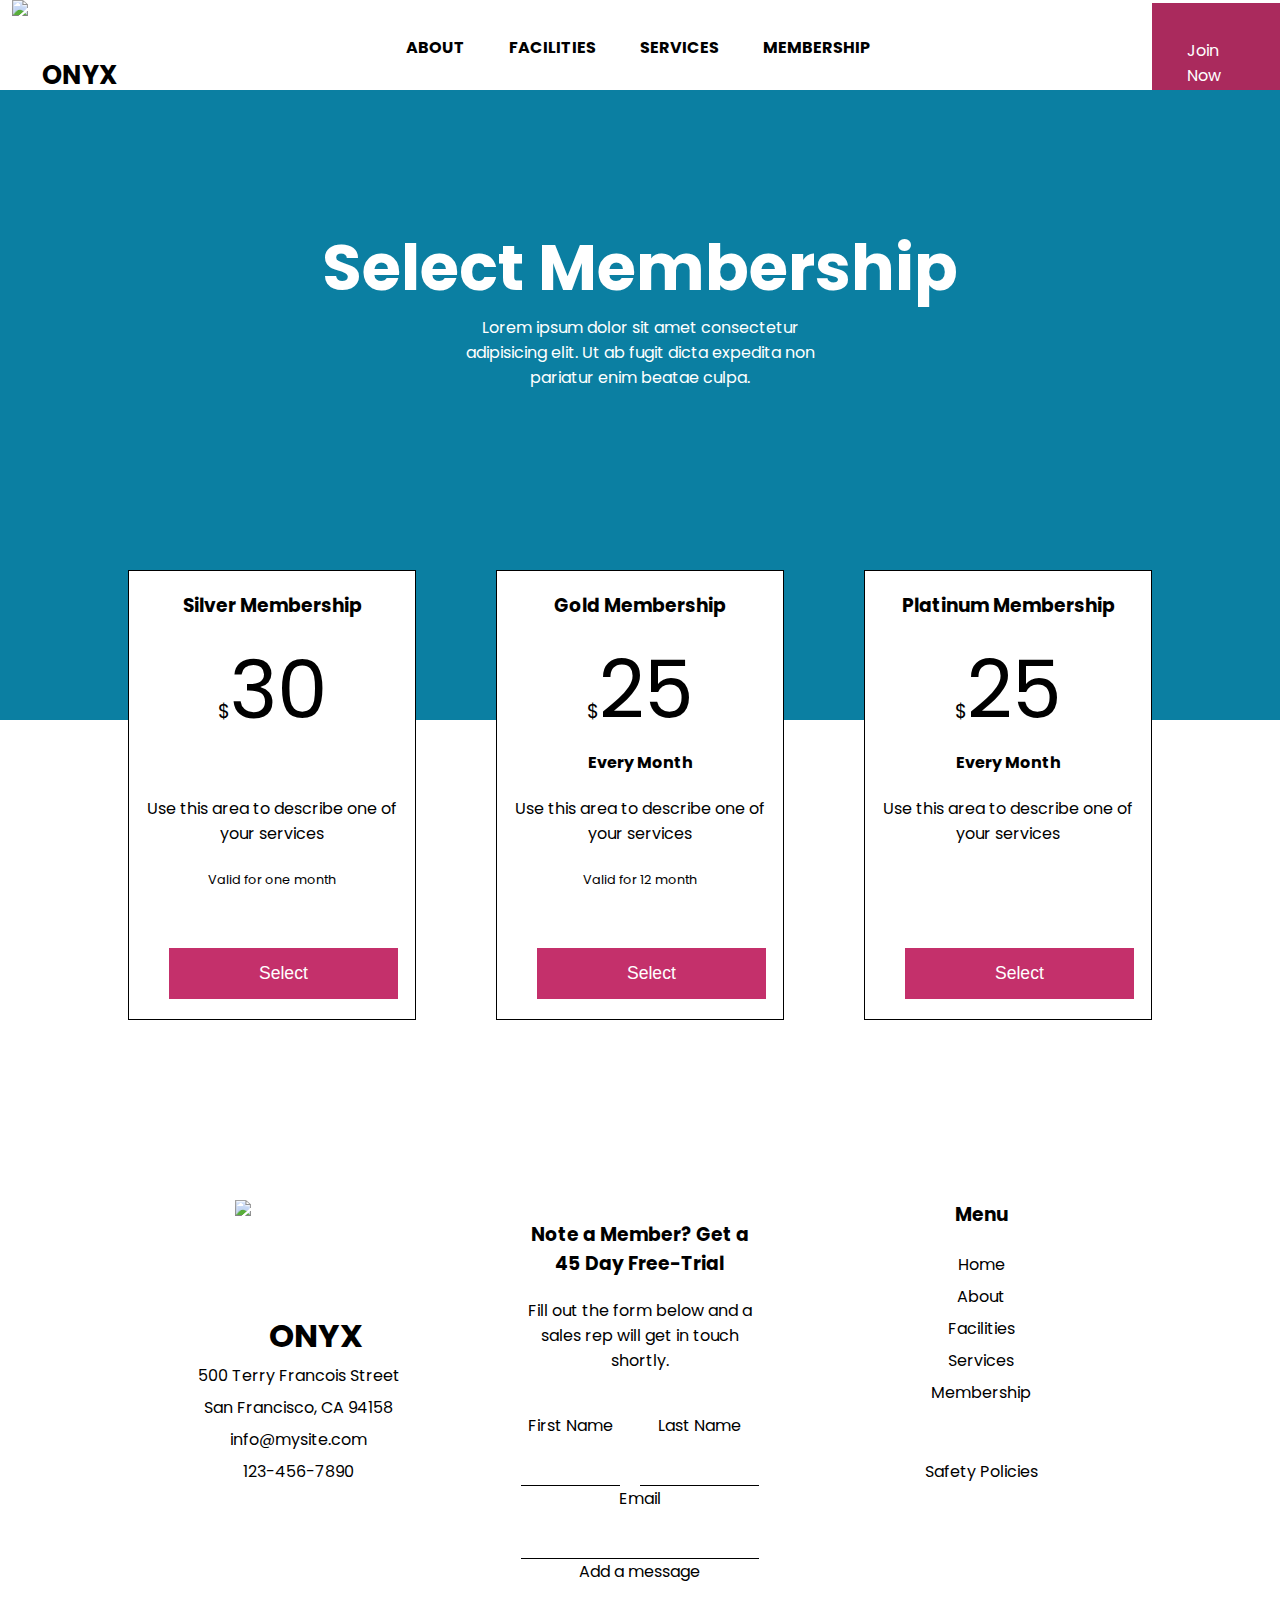
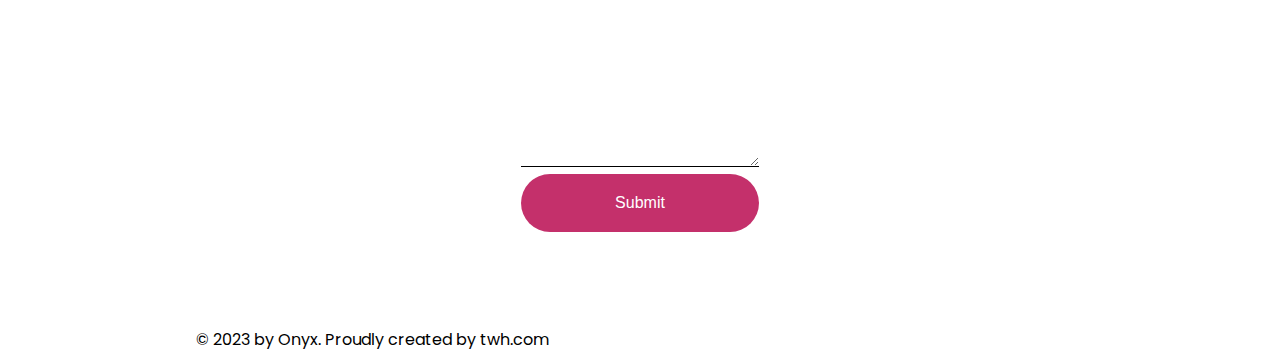
==== html/membership.html @ 15007111 "completed membership page UI" ====
<!DOCTYPE html>
<html lang="en">
    <head>
        <meta charset="UTF-8">
        <meta http-equiv="X-UA-Compatible" content="IE=edge">
        <meta name="viewport" content="width=device-width, initial-scale=1.0">
        <script src="https://kit.fontawesome.com/098dc84e4b.js" crossorigin="anonymous"></script>
        <link href="https://fonts.googleapis.com/css2?family=Poppins&display=swap" rel="stylesheet">
        <link href="https://fonts.googleapis.com/css2?family=Poppins:wght@400;600&display=swap" rel="stylesheet">
        <link rel="stylesheet" href="../css/style-home.css">
        <link rel="stylesheet" href="../css/style-membership.css">
        <link rel="stylesheet" href="../css/utilities.css">
        <link rel="stylesheet" href="../css/phone-mq.css">
        <link rel="stylesheet" href="../css/tablet-mq.css">
        <link rel="stylesheet" href="../css/large-device-mq.css">
        <title>Gym Membership</title>
    </head>
    <body>
        <header class="main-header grid grid-col-3-header">
            <div class="logo">
                <img src="../img/logo-icon-trans.png" alt="weight icon logo" height="22px" width="26">
                <h2>ONYX</h2>
            </div>
            
            <nav>
                <ul>
                    <li><a href="#">ABOUT</a></li>
                    <li><a href="#">FACILITIES</a></li>
                    <li><a href="#">SERVICES</a></li>
                    <li><a href="#">MEMBERSHIP</a></li>
                    <div>
                        <span><i class="fas fa-user-circle"></i></span>
                        <span><a href="#">Log In</a></span>               
                    </div>
                </ul>
            </nav>

            <div class="grid">
                <a href="#">Join Now</a>
            </div>
        </header>

        <main>
            <section class="hero grid">
                <div>
                    <h2>Select Membership</h2>
                    <div>
                        <p>Lorem ipsum dolor sit amet consectetur adipisicing elit. Ut ab fugit dicta expedita non pariatur enim beatae culpa.</p>
                    </div>
                </div>
            </section>

            <section class="member-cards grid grid-col-3">
                <div>
                    <h3>Silver Membership</h3>
                    <p class="symbol">$<span class="price">30</span></p>
                    <div class="card-description">
                        <p>Use this area to describe one of your services</p>
                    </div>
                    <div class="package-period">
                        <p>Valid for one month</p>
                    </div>                   
                    <button type="button">Select</button>
                </div>
                <div>
                    <h3>Gold Membership</h3>
                    <p class="symbol">$<span class="price">25</span></p>
                    <p class="renewal">Every Month</p>
                    <div class="card-description">
                        <p>Use this area to describe one of your services</p>
                    </div>
                    <div class="package-period">
                        <p>Valid for 12 month</p>
                    </div>
                    <button type="button">Select</button>
                </div>
                <div>
                    <h3>Platinum Membership</h3>
                    <p class="symbol">$<span class="price">25</span></p>
                    <p class="renewal">Every Month</p>
                    <div class="card-description">
                        <p>Use this area to describe one of your services</p>
                    </div>
                    <button type="button">Select</button>                
            </section>

            <footer id="container-footer" class="grid grid-col-3-footer">
                <div>
                    <img src="../img/logo-icon-trans.png" alt="weight icon logo" height="26px" width="30px">
                    <h2>ONYX</h2>
                    <p>
                        500 Terry Francois Street<br>
                        San Francisco, CA 94158<br>
                        info@mysite.com<br>
                        123-456-7890
                    </p>
                    
                    <i class="fab fa-instagram"></i>
                    <i class="fab fa-facebook-f"></i>
                    <i class="fab fa-twitter"></i>
                    <div id="copyright">
                        <p>
                            &#169 2023 by Onyx. Proudly created by twh.com
                        </p>
                    </div>
                </div>
            
                <!--FOOTER-CONTACT INFO-->
                <div>
                    <h3>
                        Note a Member? Get a 45 Day Free-Trial
                    </h3>
                    <p>
                        Fill out the form below and a sales rep will get in touch shortly.
                    </p>
    
                    <!--testing-->
                    <form id="member-form"></form>
                        <div id="name-form" class="grid grid-col-2">
                        
                            <div id="box-1">
                                <label for="f-name">First Name</label> <br>
                                <input type="text" id="f-name">
                            </div>
    
                            <div id="box-2">
                                <label for="l-name">Last Name</label> <br>
                                <input type="text" id="l-name">
                            </div>
                        
                        </div>
                 
                        <div id="mail-message-form">
                            <label for="mail">Email</label> <br>
                            <input type="email"> <br>
        
                            <label for="message">Add a message</label> <br>
                            <textarea id="message" cols="30" rows="10"></textarea> <br>
                        </div>
    
                        <button type="submit" class="secondary-links">Submit</button>
                    </form>
                </div>
    
                <!--FOOTER-NAV-->
                <div id="nav-footer">
                    <h3>Menu</h3>
                    <nav>
                        <ul>
                            <li><a href="#">Home</a></li>
                            <li><a href="#">About</a></li>
                            <li><a href="#">Facilities</a></li>
                            <li><a href="#">Services</a></li>
                            <li><a href="#">Membership</a></li>
                        </ul>
                    </nav>
    
                    <a href="#" id="safety-policies">Safety Policies</a>
                </div>
            </footer>
        </main>

    </body>
</html>
---- css/style-home.css ----
*
{
    margin: 0;
    padding: 0;
    box-sizing: border-box;
}

/* *****Header***** */
.main-header
{
    height: 10vh;
    /* center items inside the logo div */
    justify-content: center;
    align-items: center;
}

/* **Logo** */
.logo
{
    padding: 20px;

}

.logo > img, 
.logo > h2,
.main-header > nav div,
.main-header > nav li
{
    display: inline-block;
}

.logo > h2
{
    font-size: 1.6rem;
}

/* **Navigation** */
.main-header > nav:nth-child(2)
{
    justify-self: center;
    align-self: center;
}
.main-header > nav:nth-child(2) span > i
{
    font-size: 1.5rem;
    position: relative;
    top: 3px
}

.main-header > nav:nth-child(2) span, .main-header > nav:nth-child(2) span > a
{
    color: #AA2A5D;
    position: relative;
    margin-left: 5px;
} 

.main-header > nav li a
{
    padding: 50px 20px;
    color: #000;
    font-weight: bold;
}

/* **Join** */
.main-header > div:nth-child(3) 
{
    background-color: #AA2A5D;
    height: 10vh;
    right: 0;
    justify-content: center;
    align-items: center;
} 

.main-header > div:nth-child(3) > a
{
    padding: 35px;
    color: #ffffff;
}

/* *****Hero***** */
#welcome-hero
{
    grid-template-columns: 1fr;
    height: 120vh;
    justify-items: center;
    background-image: url(../img/banner-image.jpg);
    background-attachment: fixed;
    background-repeat: none;
    /* background-position:center center; */
    background-size: cover;
}

#welcome-hero > div
{     
    text-align: center;
    align-self: center;
    color: #ffffff;
    position: relative;
    top: -10vh;
}

#welcome-hero > div > h1
{
    font-size: 6rem;
}

#welcome-hero > div > p
{
    margin-top: -20px;
    font-size: 1.8rem;
    font-weight: bold;
    margin-bottom: 40px;
}

#welcome-hero > div > a
{
    background-color: #ffffff;
    color: #000000;
    padding: 20px 40px;
    border-radius: 30px;
    text-decoration: none;
}

/* *****Main***** */
.container
{
    background-color: var(--primary-bg-color);
    width: 80%;
    margin: 0 auto;
    position: relative;
    top: -25vh;
}

.container div:nth-child(1) > img, .container div:nth-child(4) > img
{
    width: 100%;
    display: block;    
} 

/* *****Experience Section***** */
.experience-section-text
{
    margin: 0 -80px;
}

/* #experience-section a
{
    width: 40%;
} */

.experience-section-text > h2
{
    margin-bottom: 20px;
}

input
{
    padding: 10px;
    border: 0;
    border-bottom: 1px solid #000000;
    margin-top: 12px;
}

input:hover
{
    border-bottom: 3px solid #000000;
}

#mail-message-form > textarea:hover
{
    border-bottom: 3px solid #000000;
}


/* *****Facilities***** */
#facilities-section
{
   
    background-color: var(--secondary-bg-color);
    color: var(--secondary-font-color);
    text-align: center;
    padding-bottom: 100px;
}

#facilities-section > div:nth-child(1)
{
    width: 50%;
    margin: 0 auto;
}

#facilities-section > div:nth-child(1) > p
{
    padding: 20px 110px 50px 110px; 
}

#facilities-section > div:nth-child(1) > h2
{
    padding-top: 100px;
    font-size: 2rem;
}

#facilities-images
{
    column-gap: 20px;
    height: 60vh;
    margin-bottom: 70px;
}

/*fit images into 3 column grid*/
#facilities-images img
{
    width: 100%;
    height: 100%;
    object-fit: cover;
}

#experience-section div:nth-child(2), #experience-section div:nth-child(3)
{
    align-self: center;
    padding: 0 185px;
}

#experience-section p
{
    margin-bottom: 40px;
}

#facilities-section a
{
    border: none;
}

/* *****FOOTER***** */

/* **Sections** */
#container-footer
{
    margin-top: 80px;
    padding-bottom: 100px;
    width: 80%;
    margin: 0 auto;
}

/* **Left Container** */
#container-footer > div:nth-child(1) > img, #container-footer > div:nth-child(1) > h2
{
    display: inline-block;
    font-size: 2rem;
}

#container-footer > div:nth-child(1)
{
    justify-self: center;
    width: 50%;
    position: relative;
}

#container-footer > div:nth-child(1) > p
{
    line-height: 2rem;
}

#container-footer > div:nth-child(1) > i
{
    font-size: 1.5rem;
    margin-top: 15px;
}

.fa-facebook-f
{
    padding:0 10px
}

#copyright > p
{
    position: absolute;
    bottom: 0;
}

/* **Middle Container** */

#container-footer > div:nth-child(2) > h3
{
    margin-bottom: 20px;
}

#container-footer > div:nth-child(2) > p
{
    margin-bottom: 40px;
}

#member-form div input
{
    width: 50%;
}

#member-form div:nth-child(1), #member-form div:nth-child(2)
{
    display: inline-block;
  
}

#name-form
{
    height: 60px;
}

#name-form > div > input
{
    width: 100%;
    
}

#name-form > div:nth-child(1)
{
    margin-right: 20px;
}

#mail-message-form
{
    margin-top: 25px;
}

#mail-message-form > input
{
    width: 100%;
    margin-bottom: 25px;
}

#mail-message-form > textarea
{
    width: 100%;
    margin-top: 12px;
    padding: 10px;
    border: 0;
    border-bottom: 1px solid #000000;
}


/* **Right Container** */

#nav-footer > h3
{
    margin-bottom: 20px
}

#nav-footer > h3, #nav-footer > nav
{
    margin-left: 100px;
}

#nav-footer li > a
{
    color: var(--primary-font-color);
    text-decoration: none;
}

#nav-footer li
{
    line-height: 2rem;
}

#safety-policies 
{
    color: var(--primary-font-color);
    padding-left: 40px;
    position: absolute;
    bottom: 0;
    left: 60px;
}

#nav-footer
{
    position: relative;
}

/* *****Media Queries***** */
---- css/style-membership.css ----
*
{
    margin: 0;
    padding: 0;
    box-sizing: border-box;
}

/* *****Hero***** */

.hero
{
    background-color: #0B7FA2;
    height: 70vh;
    color: var(--secondary-font-color);
    justify-items: center;
    align-items: center;
    position: relative;
}

.hero > div
{
    position: relative;
    top: -100px;
}

.hero > div, .hero > div > div
{
    width: 55%;
    margin: 0 auto;
    text-align: center;
}

.hero > div > h2
{
    font-size: 4rem;
}

/* *****Member Cards***** */
.main
{
    position: relative;
}

.member-cards
{
    width: 80%;
    margin: 0 auto;
    column-gap: 5rem;
    position: relative;
    top: -150px;
    justify-items: center;
    /* background-color: var(--primary-bg-color); */
}

.member-cards > div
{
    position: relative;
    background-color: var(--primary-bg-color);
    width: 100%;
    text-align: center;
    border: 1px solid var(--primary-font-color);
    height: 50vh;
}

.member-cards > div > h3
{
    padding: 20px 0 10px 0;
}

.member-cards > div > p:nth-child(2)
{
    font-size: 1.2rem;
}

.price
{
    font-size: 5rem;
}

.member-cards > div > button
{
    width: 80%;
    padding: 15px;
    background-color: var(--secondary-bg-color);
    border-style: none;
    color: var(--secondary-font-color);
    font-size: 1.1rem;
    position: absolute;
    bottom: 20px;
    left: 40px;
}

.card-description
{
    position: absolute;
    top: 225px;
    left: 0; 
    right: 0; 
    margin-left: auto; 
    margin-right: auto; 
    
}

.package-period
{
    position: absolute;
    top: 300px;
    left: 0; 
    right: 0; 
    margin-left: auto; 
    margin-right: auto; 
    font-size: 0.8rem;   
}

.renewal
{
    font-weight: bold;
}
---- css/utilities.css ----
/* *****Variables Declaration***** */
:root
{
    --primary-bg-color: #FFFFFF;
    --secondary-bg-color: #C4306B;

    --primary-font-color: #000000;
    --secondary-font-color: #FFFFFF;

    --primary-link-bg-color: #FFFFFF;
    --secondary-link-bg-color: #C4306B;
}

/* *****General Styles***** */
body
{
    font-family: 'Poppins', sans-serif;
}

a
{
    text-decoration: none;
}

li
{
    list-style: none;
}

/* *****Grids***** */
.grid
{
    display: grid;
}

.grid-col-1
{
    grid-template-columns: 1fr;
}

.grid-col-2
{
    grid-template-columns: repeat(2,1fr);
}

.grid-col-3
{
    grid-template-columns: repeat(3,1fr);
}

.grid-col-3-header
{
    grid-template-columns: 1fr 80% 10%
}

.grid-col-3-facilities, .grid-col-3-footer
{
    grid-template-columns: repeat(3,1fr)
}

/* *****Links***** */
.primary-links
{
    background-color: var(--primary-link-bg-color);
    color: var(--primary-font-color);
    padding: 20px 40px;
    width: 50%;
    border-radius: 50rem;
    border: 2px solid #000;
    text-decoration: none;
    text-align: center;
}

.secondary-links
{
    background-color: var(--secondary-link-bg-color);
    color: var(--secondary-font-color);
    padding: 20px 40px;
    border-radius: 50px;
    border: 0;
    width: 100%;
    font-size: 1rem;
}

/* Large devices (desktops, less than 1200px) */
@media (max-width: 1199.98px) {
    #facilities-images,
    .grid-col-3-facilities, 
    .grid-col-3-footer,
    .grid-col-3-header
    /* .grid-col-2 */
    {
        /* convert image to full width and stack one on top the other */
        grid-template-columns: 1fr;
    }

    .grid-col-2
    {
        grid-template-columns: repeat(2, 1fr);
    }

    .primary-links
    {
        padding: 10px 20px;
        text-align: center;
        justify-self: center;  
        padding: 10px;
    }

    
}

/* Medium devices (tablets, less than 992px) */
@media (max-width: 991.98px) {
    #facilities-images,
    .grid-col-3-facilities, 
    .grid-col-3-footer,
    .grid-col-3-header,
    .grid-col-2
    {
        /* convert image to full width and stack one on top the other */
        grid-template-columns: 1fr;
    }

    .primary-links
    {
        padding: 0 20px;
        text-align: center;
        justify-self: center;  
        padding: 15px;
        margin-bottom: 20px;
        
    } 
}

/* Small devices (landscape phones, less than 768px) */
@media (max-width: 767.98px) {
    #facilities-images,
    .grid-col-3-facilities, 
    .grid-col-3-footer,
    .grid-col-3-header,
    .grid-col-2
    {
        /* convert image to full width and stack one on top the other */
        grid-template-columns: 1fr;
    }

    .primary-links
    {
        padding: 10px 20px;
        text-align: center;
        justify-self: center;  
        padding: 10px;
        margin-bottom: 20px;
    } 
}

/* ------------------------------------------------------------------- */

@media (max-width: 575.98px) {
    #facilities-images,
    .grid-col-3-facilities, 
    .grid-col-3-footer,
    .grid-col-3-header,
    .grid-col-2
    {
        /* convert image to full width and stack one on top the other */
        grid-template-columns: 1fr;
    }

    .primary-links
    {
        padding: 0 20px;
        text-align: center;
        justify-self: center;  
        padding: 10px;
        margin-bottom: 20px;
    }
}
---- css/phone-mq.css ----
/* Small devices (landscape phones, less than 768px) */
@media (max-width: 767.98px) {
    /* *****Logo***** */
    .logo{
        text-align: center;
        width: auto;
        background-color: #ffffff;
    }
    /* *****Main Header***** */
    .main-header
    {
        background-color: yellow;
    }

    .main-header > nav{
        width: 100%;
        text-align: center;
        display: none;
    }

    .main-header > nav li
    {
        display: block;
    }

    .main-header > nav:nth-child(2) span > i
    {
        display: none;
    }

    .main-header > nav:nth-child(2) span, .main-header > nav:nth-child(2) span > a
    {
       display: none;
    } 

    .main-header > div:nth-child(3) 
    {
        /* height: 10vh; */
        height: auto;
        padding: 10px;
        justify-content: center;
        align-items: center;
    } 

    .main-header > div:nth-child(3) > a
    {
        padding: 15px;
        color: #ffffff;
    }

    /* *****Hero***** */
    #welcome-hero
    {
        grid-template-columns: 1fr;
        height: 100vh;
        justify-items: center;
        background-image: url(../img/banner-image.jpg);
        background-attachment: scroll;
        background-repeat: none;
        background-position:center center;
        background-size: cover;
    }

    #welcome-hero > div{
        height: 20vh;
        width: 100vw;
        text-align: center;
    }

    #welcome-hero > div > h1
    {
        font-size: 3rem;
    }

    #welcome-hero > div > p
    {
        margin-top: 20px;
        font-size: 1.5rem;
        font-weight: bold;
        margin-bottom: 40px;
    }

    #welcome-hero > div > a
    {
        background-color: #ffffff;
        color: #000000;
        padding: 20px 40px;
        border-radius: 30px;
        text-decoration: none;
    }

    /* *****Main Home Page Content***** */

    .container
    {
        /* position items in experience section full width */
        width: 100vw;
        position: static;
    }

    .container div:nth-child(4) > img {
        width: 100%;
        display: block;
        margin-top: 20px;
    }


    #experience-section-text{
        width: 60%;
        height: auto;
        padding: 10px;
        
    }

    #experience-section-text a{
        height: auto;
        padding: 10px; 
    }

    #experience-section p
    {
        margin-bottom: 20px;
    }

    .experience-section-text > h2 {
        margin-bottom: 20px;
        text-align: center;
        margin-top: 15px;
    }

    /* *****Facilities***** */

    #facilities-section {
        padding-bottom: 30px;
    }

    #facilities-section > div:nth-child(1) {
        width: 80%;
        margin: 0 auto;
    }

    #facilities-section > div:nth-child(1) > h2 {
        padding-top: 50px;
        font-size: 2rem;
    }

    #facilities-images{
        height: auto;
        margin-bottom: 20px;
    }

    #facilities-images > div:nth-child(2), #facilities-images > div:nth-child(3){
        display: none;
    }

    #facilities-images > div:nth-child(1){
        padding: 20px;
    }

    /* *****Footer***** */
    #container-footer {
        margin-top: 30px;
        padding-bottom: 100px;
        text-align: center;
        position: relative;
        justify-items: center;
        
    }

    #container-footer > div:nth-child(1) {
        justify-self: center; 
        width: 60%;
        position: static;
    }

    #container-footer > div:nth-child(2) {
        max-width: 70%;
        margin: 20px auto;
    }

    #name-form {
        height: auto
    }

    #mail-message-form {
        margin-top: 0;
    }

    #mail-message-form > input {
        width: 100%;
        margin-bottom: 0;
    }

    #nav-footer > h3, #nav-footer > nav {
        margin-left: 0;
    }

    #nav-footer nav{
        margin-bottom: 50px;
    }

    #safety-policies {
        
        padding-left: 0;
        position: static;    
    }

    #copyright > p {
        position: absolute;
        bottom: 0;
        margin: 0 auto;
    }
}

/* ----------------------------------------------------------- */

 
 /* Extra small devices (portrait phones, less than 576px) */
 @media (max-width: 575.98px) { 
    /* *****Logo***** */
    .logo{
        text-align: center;
        width: auto;
        background-color: #ffffff;
    }
    /* *****Main Header***** */
    .main-header
    {
        background-color: yellow;
    }

    .main-header > nav{
        width: 100%;
        text-align: center;
        display: none;
    }

    .main-header > nav li
    {
        display: block;
    }

    .main-header > nav:nth-child(2) span > i
    {
        display: none;
    }

    .main-header > nav:nth-child(2) span, .main-header > nav:nth-child(2) span > a
    {
       display: none;
    } 

    .main-header > div:nth-child(3) 
    {
        /* height: 10vh; */
        height: auto;
        padding: 10px;
        justify-content: center;
        align-items: center;
    } 

    .main-header > div:nth-child(3) > a
    {
        padding: 15px;
        color: #ffffff;
    }

    /* *****Hero***** */
    #welcome-hero
    {
        grid-template-columns: 1fr;
        height: 100vh;
        justify-items: center;
        background-image: url(../img/banner-image.jpg);
        background-attachment: scroll;
        background-repeat: none;
        background-position:center center;
        background-size: cover;
    }

    #welcome-hero > div{
        height: 20vh;
        width: 100vw;
        text-align: center;
    }

    #welcome-hero > div > h1
    {
        font-size: 3rem;
    }

    #welcome-hero > div > p
    {
        margin-top: 20px;
        font-size: 1.5rem;
        font-weight: bold;
        margin-bottom: 40px;
    }

    #welcome-hero > div > a
    {
        background-color: #ffffff;
        color: #000000;
        padding: 20px 40px;
        border-radius: 30px;
        text-decoration: none;
    }

    /* *****Main Home Page Content***** */

    .container
    {
        /* position items in experience section full width */
        width: 100vw;
        position: static;
    }

    .container div:nth-child(4) > img {
        width: 100%;
        display: block;
        margin-top: 20px;
    }


    #experience-section-text{
        width: 60%;
        height: auto;
    }

    #experience-section-text a{
        height: auto;
        padding: 10px; 
    }

    #experience-section p
    {
        margin-bottom: 20px;
    }

    .experience-section-text > h2 {
        margin-bottom: 20px;
        text-align: center;
        margin-top: 15px;
    }

    /* *****Facilities***** */

    #facilities-section {
        padding-bottom: 30px;
    }

    #facilities-section > div:nth-child(1) {
        width: 80%;
        margin: 0 auto;
    }

    #facilities-section > div:nth-child(1) > h2 {
        padding-top: 50px;
        font-size: 2rem;
    }

    #facilities-images{
        height: auto;
        margin-bottom: 20px;
    }

    #facilities-images > div:nth-child(2), #facilities-images > div:nth-child(3){
        display: none;
    }

    #facilities-images > div:nth-child(1){
        padding: 20px;
    }

    /* *****Footer***** */
    #container-footer {
        margin-top: 30px;
        padding-bottom: 100px;
        text-align: center;
        position: relative;
        justify-items: center;
    }

    #container-footer > div:nth-child(1) {
        justify-self: center; 
        width: 60%;
        position: static;
    }

    #container-footer > div:nth-child(2) {
        max-width: 70%;
        margin: 20px auto;
    }

    #name-form {
        height: auto
    }

    #mail-message-form {
        margin-top: 0;
    }

    #mail-message-form > input {
        width: 100%;
        margin-bottom: 0;
    }

    #nav-footer > h3, #nav-footer > nav {
        margin-left: 0;
    }

    #nav-footer nav{
        margin-bottom: 50px;
    }

    #safety-policies {
        
        padding-left: 0;
        position: static;    
    }

    #copyright > p {
        position: absolute;
        bottom: 0;
        margin: 0 auto;
    }
}
---- css/tablet-mq.css ----
/* Medium devices (tablets, less than 992px) */
@media (max-width: 991.98px) { 
   
    /* *****Logo***** */
    .logo{
        text-align: center;
        width: auto;
        background-color: #ffffff;
    }
    /* *****Main Header***** */
    .main-header > nav{
        width: 100%;
        text-align: center;
        display: none;
    }

    .main-header > nav li
    {
        display: block;
    }

    .main-header > nav:nth-child(2) span > i
    {
        display: none;
    }

    .main-header > nav:nth-child(2) span, .main-header > nav:nth-child(2) span > a
    {
       display: none;
    } 

    .main-header > div:nth-child(3) 
    {
        height: auto;
        padding: 10px;
        justify-content: center;
        align-items: center;
    } 

    .main-header > div:nth-child(3) > a
    {
        padding: 15px;
        color: #ffffff;
    }

    /* *****Hero***** */
    #welcome-hero
    {
        grid-template-columns: 1fr;
        height: 100vh;
        justify-items: center;
        background-image: url(../img/banner-image.jpg);
        background-attachment: scroll;
        background-repeat: none;
        background-position:center center;
        background-size: cover;
    }

    #welcome-hero > div{
        height: 20vh;
        width: 100vw;
        text-align: center;
    }

    #welcome-hero > div > h1
    {
        font-size: 5rem;
    }

    #welcome-hero > div > p
    {
        margin-top: 20px;
        font-size: 1.5rem;
        font-weight: bold;
        margin-bottom: 40px;
    }

    #welcome-hero > div > a
    {
        background-color: #ffffff;
        color: #000000;
        padding: 20px 40px;
        border-radius: 30px;
        text-decoration: none;
    }

    /* *****Main Home Page Content***** */

    .container
    {
        /* position items in experience section full width */
        width: 100vw;
        position: static;
    }

    .container div:nth-child(4) > img {
        width: 100%;
        display: block;
        margin-top: 20px;
    }


    #experience-section-text{
        width: 60%;
        height: auto;
    }

    #experience-section-text a{
        height: auto;
        padding: 10px; 
    }

    #experience-section p
    {
        margin-bottom: 20px;
    }

    .experience-section-text > h2 {
        margin-bottom: 20px;
        text-align: center;
        margin-top: 15px;
    }

    /* *****Facilities***** */

    #facilities-section {
        padding-bottom: 30px;
    }

    #facilities-section > div:nth-child(1) {
        width: 80%;
        margin: 0 auto;
    }

    #facilities-section > div:nth-child(1) > h2 {
        padding-top: 50px;
        font-size: 2rem;
    }

    #facilities-images{
        height: auto;
        margin-bottom: 20px;
    }

    #facilities-images > div:nth-child(2), #facilities-images > div:nth-child(3){
        display: none;
    }

    #facilities-images > div:nth-child(1){
        padding: 20px;
    }

    /* *****Footer***** */
    #container-footer {
        margin-top: 30px;
        padding-bottom: 100px;
        text-align: center;
        position: relative;
        justify-items: center;
        
    }

    #container-footer > div:nth-child(1) {
        justify-self: center; 
        width: 60%;
        position: static;
    }

    #container-footer > div:nth-child(2) {
        max-width: 70%;
        margin: 20px auto;
    }

    #name-form {
        height: auto
    }

    #mail-message-form {
        margin-top: 0;
    }

    #mail-message-form > input {
        width: 100%;
        margin-bottom: 0;
    }

    #nav-footer > h3, #nav-footer > nav {
        margin-left: 0;
    }

    #nav-footer nav{
        margin-bottom: 50px;
    }

    #safety-policies {
        
        padding-left: 0;
        position: static;    
    }

    #copyright > p {
        position: absolute;
        bottom: 0;
        margin: 0 auto;

    }
}
---- css/large-device-mq.css ----
/* Large devices (desktops, less than 1200px) */
@media (max-width: 1300.98px) {
    /* *****Logo***** */
    .logo{
        text-align: center;
        width: auto;
        background-color: #ffffff;
        padding: 0;
    }

    /* *****Main Header***** */
    .main-header > nav{
        width: 100%;
        text-align: center;
        /* display: none; */
    }

    .main-header > nav:nth-child(2) span > i
    {
        display: none;
    }

    .main-header > nav:nth-child(2) span, .main-header > nav:nth-child(2) span > a
    {
       display: none;
    } 

    .main-header > div:nth-child(3) 
    {
        height: 10vh;
        padding: 0; 
        justify-content: center;
        align-items: center;
    } 

    .main-header > div:nth-child(3) > a
    {
        padding: 35px;
        color: #ffffff;
    }

    /* *****Hero***** */
    #welcome-hero
    {
        grid-template-columns: 1fr;
        height: 100vh;
        justify-items: center;
        background-image: url(../img/banner-image.jpg);
        background-attachment: scroll;
        background-repeat: none;
        background-position:center center;
        background-size: cover;
    }

    #welcome-hero > div{
        height: 20vh;
        width: 100vw;
        text-align: center;
    }

    #welcome-hero > div > h1
    {
        font-size: 5rem;
    }

    #welcome-hero > div > p
    {
        margin-top: 20px;
        font-size: 1.5rem;
        font-weight: bold;
        margin-bottom: 40px;
    }

    #welcome-hero > div > a
    {
        background-color: #ffffff;
        color: #000000;
        padding: 20px 40px;
        border-radius: 30px;
        text-decoration: none;
    }

    /* *****Main Home Page Content***** */

    .container
    {
        /* position items in experience section full width */
        width: 100vw;
        position: static;
    }

    .container div:nth-child(4) > img {
        width: 100%;
        display: block;
        margin-top: 0px;
    }


    #experience-section-text{
        width: 60%;
        height: auto;
    }

    #experience-section-text a{
        height: auto;
        padding: 10px; 
    }

    #experience-section p
    {
        margin-bottom: 20px;
    }

    .experience-section-text > h2 {
        margin-bottom: 20px;
        text-align: center;
        margin-top: 15px;
    }

    /* *****Facilities***** */

    #facilities-section {
        padding-bottom: 30px;
    }

    #facilities-section > div:nth-child(1) {
        width: 80%;
        margin: 0 auto;
    }

    #facilities-section > div:nth-child(1) > h2 {
        padding-top: 50px;
        font-size: 2rem;
    }

    #facilities-images{
        height: auto;
        margin-bottom: 20px;
    }

    /* #facilities-images > div:nth-child(2){
        display: none;
    } */

    #facilities-images > div:nth-child(1), #facilities-images > div:nth-child(3), #facilities-images > div:nth-child(2){
        padding: 40px;
    }

    /* *****Footer***** */
    #container-footer {
        margin-top: 30px;
        padding-bottom: 100px;
        text-align: center;
        position: relative;
        justify-items: center;
        
    }

    #container-footer > div:nth-child(1) {
        justify-self: center; 
        width: 60%;
        position: static;
    }

    #container-footer > div:nth-child(2) {
        max-width: 70%;
        margin: 20px auto;
    }

    #name-form {
        height: auto
    }

    #mail-message-form {
        margin-top: 0;
    }

    #mail-message-form > input {
        width: 100%;
        margin-bottom: 0;
    }

    #nav-footer > h3, #nav-footer > nav {
        margin-left: 0;
    }

    #nav-footer nav{
        margin-bottom: 50px;
    }

    #safety-policies {
        
        padding-left: 0;
        position: static;    
    }

    #copyright > p {
        position: absolute;
        bottom: 0;
        margin: 0 auto;
    }
}

/* ------------------------------------------------------------------------------- */

/* Large devices (desktops, less than 1200px) */
@media (max-width: 1199.98px) {
    /* *****Logo***** */
    .logo{
        text-align: center;
        width: auto;
        background-color: #ffffff;
    }
    /* *****Main Header***** */
    .main-header > nav{
        width: 100%;
        text-align: center;
        /* display: none; */
    }

    /* .main-header > nav li
    {
        display: block;
    } */

    .main-header > nav:nth-child(2) span > i
    {
        display: none;
    }

    .main-header > nav:nth-child(2) span, .main-header > nav:nth-child(2) span > a
    {
       display: none;
    } 

    .main-header > div:nth-child(3) 
    {
        height: auto;
        padding: 10px;
        justify-content: center;
        align-items: center;
    } 

    .main-header > div:nth-child(3) > a
    {
        padding: 15px;
        color: #ffffff;
    }

    /* *****Hero***** */
    #welcome-hero
    {
        grid-template-columns: 1fr;
        height: 100vh;
        justify-items: center;
        background-image: url(../img/banner-image.jpg);
        background-attachment: scroll;
        background-repeat: none;
        background-position:center center;
        background-size: cover;
    }

    #welcome-hero > div{
        height: 20vh;
        width: 100vw;
        text-align: center;
    }

    #welcome-hero > div > h1
    {
        font-size: 5rem;
    }

    #welcome-hero > div > p
    {
        margin-top: 20px;
        font-size: 1.5rem;
        font-weight: bold;
        margin-bottom: 40px;
    }

    #welcome-hero > div > a
    {
        background-color: #ffffff;
        color: #000000;
        padding: 20px 40px;
        border-radius: 30px;
        text-decoration: none;
    }

    /* *****Main Home Page Content***** */

    .container
    {
        /* position items in experience section full width */
        width: 100vw;
        position: static;
    }

    .container div:nth-child(4) > img {
        width: 100%;
        display: block;
        margin-top: 0px;
    }


    #experience-section-text{
        width: 60%;
        height: auto;
    }

    #experience-section-text a{
        height: auto;
        padding: 10px; 
    }

    #experience-section p
    {
        margin-bottom: 20px;
    }

    .experience-section-text > h2 {
        margin-bottom: 20px;
        text-align: center;
        margin-top: 15px;
    }

    /* *****Facilities***** */

    #facilities-section {
        padding-bottom: 30px;
    }

    #facilities-section > div:nth-child(1) {
        width: 80%;
        margin: 0 auto;
    }

    #facilities-section > div:nth-child(1) > h2 {
        padding-top: 50px;
        font-size: 2rem;
    }

    #facilities-images{
        height: auto;
        margin-bottom: 20px;
    }

    #facilities-images > div:nth-child(2){
        display: none;
    }

    #facilities-images > div:nth-child(1), #facilities-images > div:nth-child(3){
        padding: 40px;
    }

    /* *****Footer***** */
    #container-footer {
        margin-top: 30px;
        padding-bottom: 100px;
        text-align: center;
        position: relative;
        justify-items: center;
        
    }

    #container-footer > div:nth-child(1) {
        justify-self: center; 
        width: 60%;
        position: static;
    }

    #container-footer > div:nth-child(2) {
        max-width: 70%;
        margin: 20px auto;
    }

    #name-form {
        height: auto
    }

    #mail-message-form {
        margin-top: 0;
    }

    #mail-message-form > input {
        width: 100%;
        margin-bottom: 0;
    }

    #nav-footer > h3, #nav-footer > nav {
        margin-left: 0;
    }

    #nav-footer nav{
        margin-bottom: 50px;
    }

    #safety-policies {
        
        padding-left: 0;
        position: static;    
    }

    #copyright > p {
        position: absolute;
        bottom: 0;
        margin: 0 auto;
    }
}
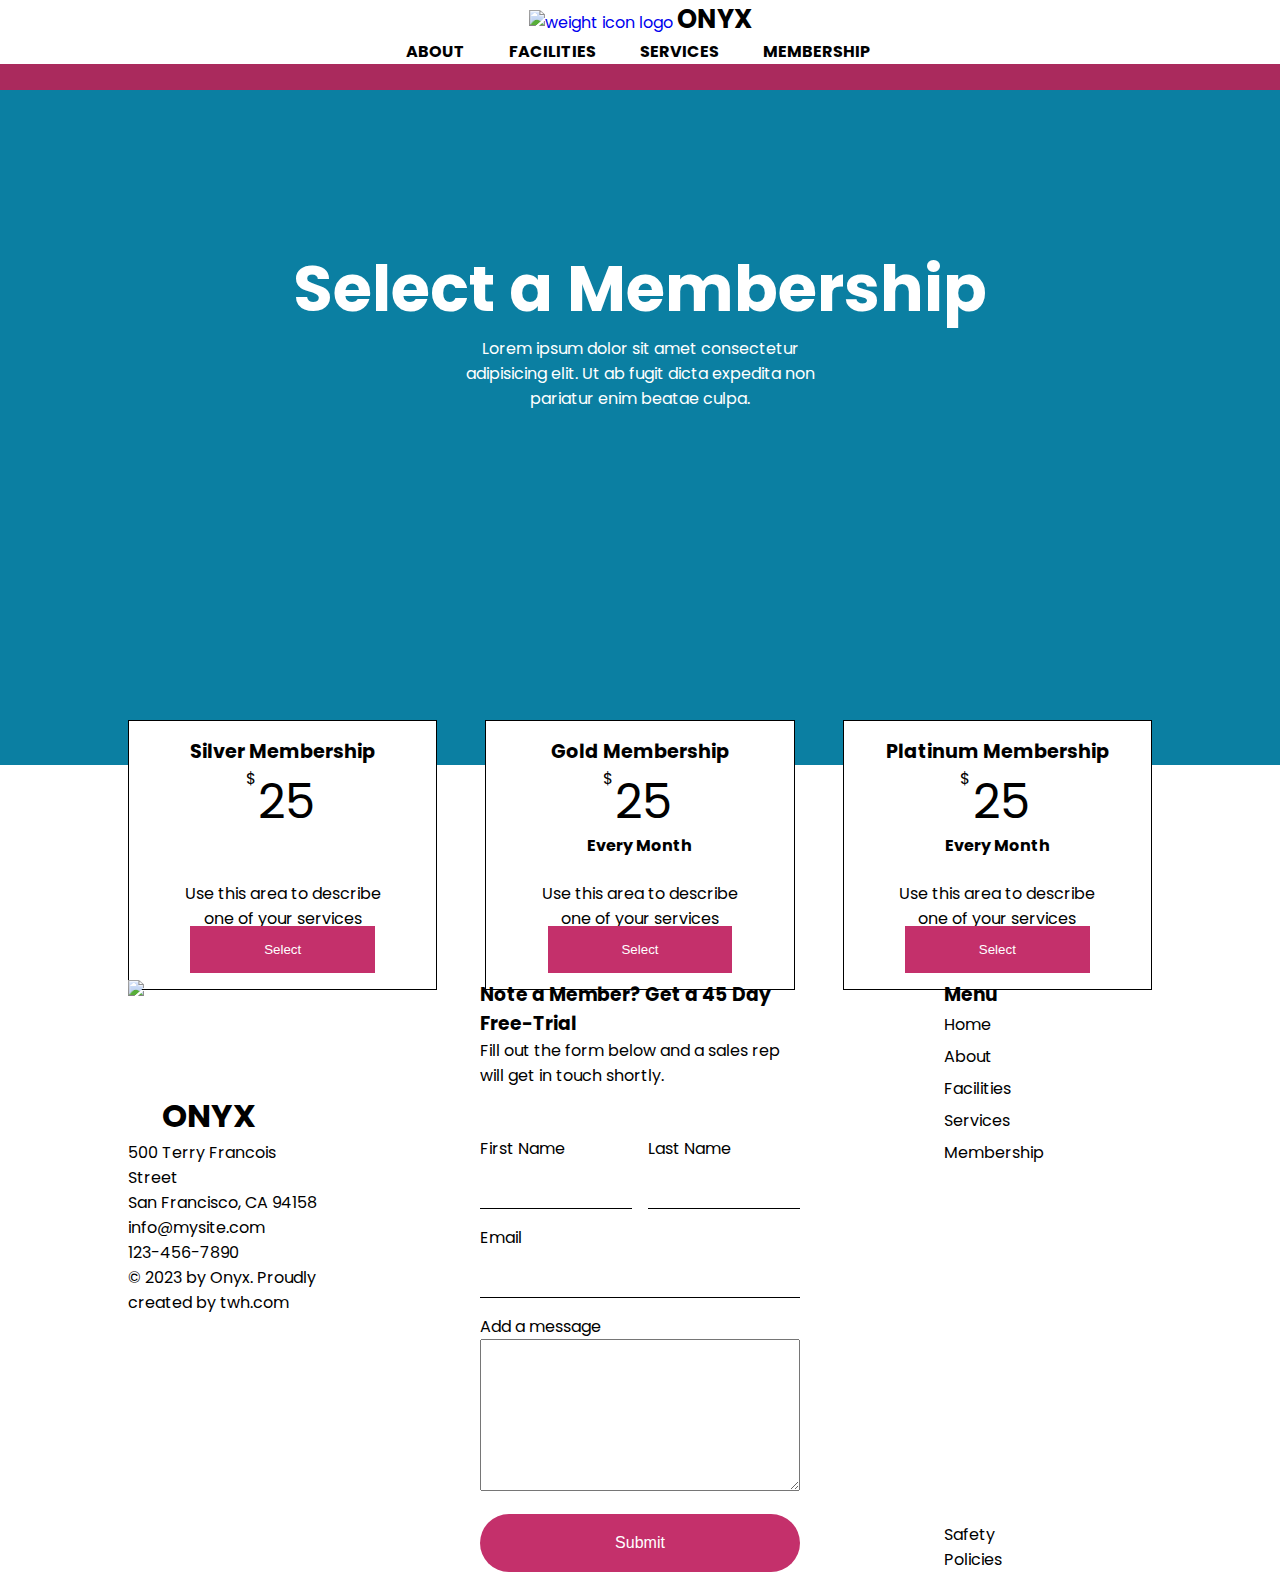
==== commit 044f6de8: "refactored code to position footer at the bottom of both pages" ====
--- a/html/membership.html
+++ b/html/membership.html
@@ -7,158 +7,193 @@
         <script src="https://kit.fontawesome.com/098dc84e4b.js" crossorigin="anonymous"></script>
         <link href="https://fonts.googleapis.com/css2?family=Poppins&display=swap" rel="stylesheet">
         <link href="https://fonts.googleapis.com/css2?family=Poppins:wght@400;600&display=swap" rel="stylesheet">
-        <link rel="stylesheet" href="../css/style-home.css">
-        <link rel="stylesheet" href="../css/style-membership.css">
+        <link rel="stylesheet" href="../css/style.css">
         <link rel="stylesheet" href="../css/utilities.css">
-        <link rel="stylesheet" href="../css/phone-mq.css">
-        <link rel="stylesheet" href="../css/tablet-mq.css">
-        <link rel="stylesheet" href="../css/large-device-mq.css">
+        <link rel="stylesheet" href="../css/lg-device-mx-1500.css">
+        <link rel="stylesheet" href="../css/lg-device-mx-1200.css">
+        <link rel="stylesheet" href="../css/med-device-mx-992.css">
+        <link rel="stylesheet" href="../css/sm-device-mx-768.css">
+        <link rel="stylesheet" href="../css/extra-sm-device-mx-576.css">
         <title>Gym Membership</title>
     </head>
     <body>
-        <header class="main-header grid grid-col-3-header">
-            <div class="logo">
-                <img src="../img/logo-icon-trans.png" alt="weight icon logo" height="22px" width="26">
+        <div class="page-container">
+            <main class="main">
+
+                <!-- HEADER -->
+                <header class="main-header grid grid-col-3-header">
+                    <div class="logo">
+                        <a href="../index.html"><img src="../img/logo-icon-trans.png" alt="weight icon logo" height="22px" width="26"></a>
+                        <h2>ONYX</h2>
+                    </div>
+                    
+                    <nav>
+                        <ul>
+                            <li><a href="#">ABOUT</a></li>
+                            <li><a href="#">FACILITIES</a></li>
+                            <li><a href="#">SERVICES</a></li>
+                            <li><a href="#">MEMBERSHIP</a></li>
+                            <div>
+                                <span><i class="fas fa-user-circle"></i></span>
+                                <span><a href="#">Log In</a></span>               
+                            </div>
+                        </ul>
+                    </nav>
+        
+                    <div class="grid">
+                        <a href="#">Join Now</a>
+                    </div>
+                </header>
+    
+                <!-- HERO -->
+                <section class="hero grid">
+                    <div>
+                        <h2>Select a Membership</h2>
+                        <div>
+                            <p>Lorem ipsum dolor sit amet consectetur adipisicing elit. Ut ab fugit dicta expedita non pariatur enim beatae culpa.</p>
+                        </div>
+                    </div>
+                </section>
+        
+                <!-- CARDS -->
+                <section class="member-cards grid grid-col-3">
+                    <article>
+                        <h3>Silver Membership</h3>
+        
+                        <div>
+                            <p class="dollar-symbol">$</p><span class="dollar-value">25</span>
+                        </div>
+                        
+                        <div class="card-description">
+                            <p>Use this area to describe one of your services</p>
+                        </div>
+        
+                        <div class="package-period">
+                            <p>Valid for one month</p>
+                        </div>  
+        
+                        <button type="button">Select</button>
+                    </article>
+        
+                    <article>
+                        <h3>Gold Membership</h3>
+        
+                        <div>
+                            <p class="dollar-symbol">$</p><span class="dollar-value">25</span>
+                        </div>
+                       
+                        <p class="renewal">Every Month</p>
+        
+                        <div class="card-description">
+                            <p>Use this area to describe one of your services</p>
+                        </div>
+        
+                        <div class="package-period">
+                            <p>Valid for 12 month</p>
+                        </div>
+        
+                        <button type="button">Select</button>
+                    </article>
+        
+                    <article>
+                        <h3>Platinum Membership</h3>
+        
+                        <div>
+                            <p class="dollar-symbol">$</p><span class="dollar-value">25</span>
+                        </div>
+        
+                        <!-- <p><span class="dollar-sign">$</span>25</p> -->
+                        <p class="renewal">Every Month</p>
+        
+                        <div class="card-description">
+                            <p>Use this area to describe one of your services</p>
+                        </div>
+        
+                        <button type="button">Select</button>    
+                    </article>
+                </section>  
+            </main>
+        </div>
+                
+
+        <!--FOOTER -->
+        <footer class="container-footer grid grid-col-3-footer">
+            <!-- Footer-Left-Panel -->
+            <div>
+                <img src="../img/logo-icon-trans.png" alt="weight icon logo" height="26px" width="30px">
                 <h2>ONYX</h2>
+                <p>
+                    500 Terry Francois Street<br>
+                    San Francisco, CA 94158<br>
+                    info@mysite.com<br>
+                    123-456-7890
+                </p>
+                
+                <i class="fab fa-instagram"></i>
+                <i class="fab fa-facebook-f"></i>
+                <i class="fab fa-twitter"></i>
+                <div id="copyright">
+                    <p>
+                        &#169 2023 by Onyx. Proudly created by twh.com
+                    </p>
+                </div>
             </div>
-            
-            <nav>
-                <ul>
-                    <li><a href="#">ABOUT</a></li>
-                    <li><a href="#">FACILITIES</a></li>
-                    <li><a href="#">SERVICES</a></li>
-                    <li><a href="#">MEMBERSHIP</a></li>
-                    <div>
-                        <span><i class="fas fa-user-circle"></i></span>
-                        <span><a href="#">Log In</a></span>               
+        
+            <!--Footer-Center-Panel-->
+            <div>
+                <h3>
+                    Note a Member? Get a 45 Day Free-Trial
+                </h3>
+                <p>
+                    Fill out the form below and a sales rep will get in touch shortly.
+                </p>
+
+                <form class="member-form"></form>
+                    <div class="name-form grid grid-col-2">
+                    
+                        <div class="box-1">
+                            <label for="f-name">First Name</label> <br>
+                            <input type="text" id="f-name">
+                        </div>
+
+                        <div class="box-2">
+                            <label for="l-name">Last Name</label> <br>
+                            <input type="text" id="l-name">
+                        </div>
                     </div>
-                </ul>
-            </nav>
-
-            <div class="grid">
-                <a href="#">Join Now</a>
-            </div>
-        </header>
-
-        <main>
-            <section class="hero grid">
-                <div>
-                    <h2>Select Membership</h2>
-                    <div>
-                        <p>Lorem ipsum dolor sit amet consectetur adipisicing elit. Ut ab fugit dicta expedita non pariatur enim beatae culpa.</p>
-                    </div>
-                </div>
-            </section>
-
-            <section class="member-cards grid grid-col-3">
-                <div>
-                    <h3>Silver Membership</h3>
-                    <p class="symbol">$<span class="price">30</span></p>
-                    <div class="card-description">
-                        <p>Use this area to describe one of your services</p>
-                    </div>
-                    <div class="package-period">
-                        <p>Valid for one month</p>
-                    </div>                   
-                    <button type="button">Select</button>
-                </div>
-                <div>
-                    <h3>Gold Membership</h3>
-                    <p class="symbol">$<span class="price">25</span></p>
-                    <p class="renewal">Every Month</p>
-                    <div class="card-description">
-                        <p>Use this area to describe one of your services</p>
-                    </div>
-                    <div class="package-period">
-                        <p>Valid for 12 month</p>
-                    </div>
-                    <button type="button">Select</button>
-                </div>
-                <div>
-                    <h3>Platinum Membership</h3>
-                    <p class="symbol">$<span class="price">25</span></p>
-                    <p class="renewal">Every Month</p>
-                    <div class="card-description">
-                        <p>Use this area to describe one of your services</p>
-                    </div>
-                    <button type="button">Select</button>                
-            </section>
-
-            <footer id="container-footer" class="grid grid-col-3-footer">
-                <div>
-                    <img src="../img/logo-icon-trans.png" alt="weight icon logo" height="26px" width="30px">
-                    <h2>ONYX</h2>
-                    <p>
-                        500 Terry Francois Street<br>
-                        San Francisco, CA 94158<br>
-                        info@mysite.com<br>
-                        123-456-7890
-                    </p>
-                    
-                    <i class="fab fa-instagram"></i>
-                    <i class="fab fa-facebook-f"></i>
-                    <i class="fab fa-twitter"></i>
-                    <div id="copyright">
-                        <p>
-                            &#169 2023 by Onyx. Proudly created by twh.com
-                        </p>
-                    </div>
-                </div>
-            
-                <!--FOOTER-CONTACT INFO-->
-                <div>
-                    <h3>
-                        Note a Member? Get a 45 Day Free-Trial
-                    </h3>
-                    <p>
-                        Fill out the form below and a sales rep will get in touch shortly.
-                    </p>
-    
-                    <!--testing-->
-                    <form id="member-form"></form>
-                        <div id="name-form" class="grid grid-col-2">
-                        
-                            <div id="box-1">
-                                <label for="f-name">First Name</label> <br>
-                                <input type="text" id="f-name">
-                            </div>
-    
-                            <div id="box-2">
-                                <label for="l-name">Last Name</label> <br>
-                                <input type="text" id="l-name">
-                            </div>
-                        
-                        </div>
-                 
-                        <div id="mail-message-form">
+             
+                    <div class="mail-message-form">
+                        <div>
                             <label for="mail">Email</label> <br>
                             <input type="email"> <br>
-        
+                        </div>
+                        <div>
                             <label for="message">Add a message</label> <br>
                             <textarea id="message" cols="30" rows="10"></textarea> <br>
                         </div>
-    
-                        <button type="submit" class="secondary-links">Submit</button>
-                    </form>
-                </div>
-    
-                <!--FOOTER-NAV-->
-                <div id="nav-footer">
-                    <h3>Menu</h3>
-                    <nav>
-                        <ul>
-                            <li><a href="#">Home</a></li>
-                            <li><a href="#">About</a></li>
-                            <li><a href="#">Facilities</a></li>
-                            <li><a href="#">Services</a></li>
-                            <li><a href="#">Membership</a></li>
-                        </ul>
-                    </nav>
-    
-                    <a href="#" id="safety-policies">Safety Policies</a>
-                </div>
-            </footer>
-        </main>
+                    </div>
+
+                    <button type="submit" class="secondary-links">Submit</button>
+                </form>
+            </div>
+
+            <!--Footer-Right-Panel-->
+            <div class="nav-footer">
+                <h3>Menu</h3>
+                <nav>
+                    <ul>
+                        <li><a href="#">Home</a></li>
+                        <li><a href="#">About</a></li>
+                        <li><a href="#">Facilities</a></li>
+                        <li><a href="#">Services</a></li>
+                        <li><a href="#">Membership</a></li>
+                    </ul>
+                </nav>
+
+                <a href="#" id="safety-policies">Safety Policies</a>
+            </div>
+
+        </footer>
 
     </body>
 </html>--- a/css/style.css
+++ b/css/style.css
@@ -0,0 +1,455 @@
+*
+{
+    margin: 0;
+    padding: 0;
+    box-sizing: border-box;
+}
+
+/* *****HOME PAGE***** */
+
+/* HEADER */
+.main-header
+{
+    height: 10vh;
+    justify-content: center; 
+    align-items: center;
+}
+
+.logo
+{
+    padding: 20px;
+}
+
+.logo > h2
+{
+    font-size: 1.6rem;
+}
+
+.logo > img, 
+.logo > h2,
+.main-header > nav div,
+.main-header > nav li
+{
+    display: inline-block;
+}
+
+/* NAVIGATION */
+.main-header > nav:nth-child(2)
+{
+    justify-self: center;
+    align-self: center;
+}
+
+.main-header > nav:nth-child(2) span > i
+{
+    font-size: 1.5rem;
+    position: relative;
+    top: 3px
+}
+
+.main-header > nav:nth-child(2) span, .main-header > nav:nth-child(2) span > a
+{
+    color: #AA2A5D;
+    position: relative;
+    margin-left: 5px;
+} 
+
+.main-header > nav li a
+{
+    padding: 50px 20px;
+    color: #000;
+    font-weight: bold;
+}
+
+.main-header > div:nth-child(3) 
+{
+    background-color: #AA2A5D;
+    height: 10vh;
+    right: 0;
+    justify-content: center;
+    align-items: center;
+} 
+
+.main-header > div:nth-child(3) > a
+{
+    padding: 1rem;
+    color: #ffffff;
+}
+
+/* *****HERO***** */
+#welcome-hero
+{
+    grid-template-columns: 1fr;
+    height: 120vh;
+    justify-items: center;
+    background-image: url(../img/banner-image.jpg);
+    background-attachment: fixed;
+    background-repeat: none;
+    /* background-position:center center; */
+    background-size: cover;
+}
+
+#welcome-hero > div
+{     
+    text-align: center;
+    align-self: center;
+    color: #ffffff;
+    position: relative;
+    top: -10vh;
+}
+
+#welcome-hero > div > h1
+{
+    font-size: 6rem;
+}
+
+#welcome-hero > div > p
+{
+    margin-top: -20px;
+    font-size: 1.8rem;
+    font-weight: bold;
+    margin-bottom: 40px;
+}
+
+#welcome-hero > div > a
+{
+    background-color: #ffffff;
+    color: #000000;
+    padding: 20px 40px;
+    border-radius: 30px;
+    text-decoration: none;
+}
+
+/* *****MAIN***** */
+.container
+{
+    background-color: var(--primary-bg-color);
+    width: 80%;
+    margin: 0 auto;
+    position: relative;
+    bottom: 20vh;
+}
+
+.container div:nth-child(1) > img, .container div:nth-child(4) > img
+{
+    width: 100%;
+    display: block;    
+} 
+
+/* *****OVERLAPPING GRID WITH HERO***** */
+.experience-section-text
+{
+    margin: 0 -80px;
+}
+
+.experience-section-text > h2
+{
+    margin-bottom: 20px;
+}
+
+input
+{
+    padding: 10px;
+    border: 0;
+    border-bottom: 1px solid #000000;
+    margin-top: 12px;
+}
+
+input:hover
+{
+    border-bottom: 3px solid #000000;
+}
+
+#mail-message-form > textarea:hover
+{
+    border-bottom: 3px solid #000000;
+}
+
+
+/* *****FACILITIES***** */
+#facilities-section
+{
+    background-color: var(--secondary-bg-color);
+    color: var(--secondary-font-color);
+    text-align: center;
+    padding-bottom: 100px;
+}
+
+#facilities-section > div:nth-child(1)
+{
+    width: 50%;
+    margin: 0 auto;
+}
+
+#facilities-section > div:nth-child(1) > p
+{
+    padding: 20px 110px 50px 110px; 
+}
+
+#facilities-section > div:nth-child(1) > h2
+{
+    padding-top: 100px;
+    font-size: 2rem;
+}
+
+#facilities-images
+{
+    column-gap: 20px;
+    height: 60vh;
+    margin-bottom: 70px;
+}
+
+/*fit images into 3 column grid*/
+#facilities-images img
+{
+    width: 100%;
+    height: 100%;
+    object-fit: cover;
+}
+
+#experience-section div:nth-child(2), #experience-section div:nth-child(3)
+{
+    align-self: center;
+    padding: 0 185px;
+}
+
+#experience-section p
+{
+    margin-bottom: 40px;
+}
+
+#facilities-section a
+{
+    border: none;
+}
+
+/* FOOTER */
+.container-footer
+{
+    /* padding-top: 2rem ; */
+    /* margin-top: 2rem; */
+    width: 80%;
+    left: 0;
+    right: 0;
+    margin-left: auto;
+    margin-right: auto;
+    /* justify-content: center; */
+    top: 5rem;
+    position: relative;
+    column-gap: 2rem;
+}
+
+/* Left-Panel */
+.container-footer > div:nth-child(1) > img, 
+.container-footer > div:nth-child(1) > h2
+{
+    display: inline-block;
+    font-size: 2rem;
+}
+
+.container-footer > div:nth-child(1)
+{
+    justify-self: center;
+    position: relative;
+    /* width: 60%; */
+    justify-content: center;
+    align-items: center;
+}
+
+#copyright
+{
+    width: 100%;
+    
+}
+
+/* #copyright > p
+{
+   
+    bottom: 0;
+    left: 0;
+    right: 0;
+    margin-left: auto;
+    margin-right: auto;
+} */
+
+/* Center-Panel */
+.container-footer > div:nth-child(2)
+{
+    padding: 0 5rem;
+}
+
+.container-footer > div:nth-child(2) > p
+{
+    width: 80%;
+}
+.name-form
+{
+    column-gap: 1rem;
+    margin-top: 3rem;
+}
+
+.name-form > div:nth-child(1) > input,
+.name-form > div:nth-child(2) > input,
+.mail-message-form > div:nth-child(1) > input,
+.mail-message-form > div:nth-child(2) > textarea
+{
+    width: 100%;
+}
+
+.mail-message-form
+{
+    margin-top: 1rem;
+}
+
+.mail-message-form > div:nth-child(2)
+{
+    margin-top: 1rem;
+}
+
+/* Right-Panel */
+.container-footer > div
+{
+    justify-self: center;
+}
+
+.nav-footer
+{
+    position: relative;
+    width: 30%;
+}
+
+.nav-footer li
+{
+    line-height: 2rem;
+}
+
+.nav-footer li > a
+{
+    color: var(--primary-font-color);
+    text-decoration: none;
+}
+
+#safety-policies 
+{
+    color: var(--primary-font-color);
+    position: absolute;
+    bottom: 0;
+    left: 0;
+}
+
+/* *****MEMBERSHIP PAGE***** */
+.hero
+{
+    background-color: #0B7FA2;
+    height: 75vh;
+    color: var(--secondary-font-color);
+    justify-items: center;
+    align-items: center;
+    position: absolute;
+    width: 100%;
+}
+
+
+.hero > div
+{
+    position: relative;
+    top: -15%;
+}
+
+.hero > div, .hero > div > div
+{
+    width: 55%;
+    margin: 0 auto;
+    text-align: center;
+}
+
+.hero > div > h2
+{
+    font-size: 4rem;
+}
+
+/* Cards Container */
+.member-cards
+{
+    width: 80%;
+    position: absolute;
+    top: 65vh;
+    column-gap: 3rem;
+    left: 0;
+    right: 0;
+    margin-left: auto;
+    margin-right: auto;
+
+}
+
+/* Card Items */
+.member-cards > article
+{
+    background-color: var(--primary-bg-color);
+    border: 1px solid var(--primary-font-color);
+    text-align: center;
+    padding: 1rem;
+    position: relative;
+    /* top: 45%; */
+    height: 35vh;
+    
+}
+
+.member-cards > article > h3
+{
+    font-size: 1.2rem;
+}
+
+.dollar-symbol, 
+.dollar-value,
+.card-description,
+.package-period,
+.member-cards > article > button,
+.renewal
+{
+    position: absolute;
+    left: 0;
+    right: 0;
+    margin-left: auto;
+    margin-right: auto;
+}
+
+.dollar-value
+{
+    font-size: 3rem;
+    left: 0.5rem;
+}
+
+.dollar-symbol
+{
+    left: -4rem;
+}
+
+.card-description
+{
+    top: 9rem;
+}
+
+.package-period
+{
+    top:13rem;
+    font-size: 0.8rem;
+} 
+
+.renewal
+{
+    top: 7rem;
+    font-weight: bold;
+}
+
+.member-cards > article > button
+{
+    bottom: 0;
+    background-color: var(--secondary-link-bg-color);
+    color: var(--secondary-font-color);
+    border: none;
+    padding: 1rem;
+    width: 60%;
+    margin-bottom: 1rem;
+}
+
--- a/css/utilities.css
+++ b/css/utilities.css
@@ -1,4 +1,4 @@
-/* *****Variables Declaration***** */
+/* *****Color Variables***** */
 :root
 {
     --primary-bg-color: #FFFFFF;
@@ -15,6 +15,23 @@
 body
 {
     font-family: 'Poppins', sans-serif;
+    /* position: relative; */
+}
+
+.page-container
+{
+    min-height: 100%;
+}
+
+.main
+{
+    overflow: auto;
+    
+}
+
+html, body
+{
+    height: 100%
 }
 
 a
@@ -33,29 +50,42 @@
     display: grid;
 }
 
+/* Header-Navigation */
+.grid-col-3-header
+{
+    grid-template-columns: 1fr 80% 10%
+}
+
+/* Home Page-Main Section */
+.grid-col-2
+{
+    grid-template-columns: repeat(2,1fr);
+}
+
+/* Mobile */
 .grid-col-1
 {
     grid-template-columns: 1fr;
 }
 
-.grid-col-2
-{
-    grid-template-columns: repeat(2,1fr);
-}
-
+
+/* Membership Page-Cards */
 .grid-col-3
 {
     grid-template-columns: repeat(3,1fr);
 }
 
-.grid-col-3-header
-{
-    grid-template-columns: 1fr 80% 10%
-}
-
-.grid-col-3-facilities, .grid-col-3-footer
+/* Facilities Images */
+.grid-col-3-facilities
 {
     grid-template-columns: repeat(3,1fr)
+}
+
+/* Footer Sections */
+.grid-col-3-footer
+{
+    grid-template-columns: repeat(3, 1fr);
+    
 }
 
 /* *****Links***** */
@@ -63,7 +93,7 @@
 {
     background-color: var(--primary-link-bg-color);
     color: var(--primary-font-color);
-    padding: 20px 40px;
+    padding: 1rem 1rem;
     width: 50%;
     border-radius: 50rem;
     border: 2px solid #000;
@@ -71,44 +101,70 @@
     text-align: center;
 }
 
+
+#facilities-section a
+{
+    text-align: center;
+    justify-self: center;  
+    padding: 1rem 3rem;
+    margin-bottom: 40px; 
+} 
+
 .secondary-links
 {
     background-color: var(--secondary-link-bg-color);
     color: var(--secondary-font-color);
     padding: 20px 40px;
+    margin-top: 1rem;
     border-radius: 50px;
     border: 0;
     width: 100%;
     font-size: 1rem;
 }
 
+
+/* Media Queries */
+
+/* Large devices (desktops, less than 1500px) */
+@media (max-width: 1500px) {
+
+}
+
+/* ************************************************** */
+
 /* Large devices (desktops, less than 1200px) */
+@media (max-width: 1300.00px) {
+    .grid-col-3-header
+    {
+        grid-template-columns: 1fr;
+    }
+
+    .primary-links
+    {
+        padding: 1rem 1rem;
+    }
+}
+/* ************************************************* */
 @media (max-width: 1199.98px) {
     #facilities-images,
     .grid-col-3-facilities, 
     .grid-col-3-footer,
-    .grid-col-3-header
-    /* .grid-col-2 */
-    {
-        /* convert image to full width and stack one on top the other */
-        grid-template-columns: 1fr;
-    }
-
-    .grid-col-2
-    {
-        grid-template-columns: repeat(2, 1fr);
-    }
-
-    .primary-links
-    {
-        padding: 10px 20px;
-        text-align: center;
-        justify-self: center;  
-        padding: 10px;
-    }
-
-    
-}
+    .grid-col-3-header,
+    .grid-col-2
+    .grid-col-3
+    {
+        grid-template-columns: 1fr;
+    }
+
+    .primary-links
+    {
+        text-align: center;
+        justify-self: center;  
+        padding: 1rem 1rem;   
+    } 
+}
+
+/* ************************************************* */
 
 /* Medium devices (tablets, less than 992px) */
 @media (max-width: 991.98px) {
@@ -118,20 +174,24 @@
     .grid-col-3-header,
     .grid-col-2
     {
-        /* convert image to full width and stack one on top the other */
-        grid-template-columns: 1fr;
-    }
-
-    .primary-links
-    {
-        padding: 0 20px;
-        text-align: center;
-        justify-self: center;  
-        padding: 15px;
-        margin-bottom: 20px;
-        
+        grid-template-columns: 1fr;
+    }
+
+    .primary-links
+    {
+        text-align: center;
+        justify-self: center;  
+        padding: 1rem 1rem;
+        margin-bottom: 40px; 
     } 
-}
+
+    #experience-section p
+    {
+        padding: 1rem 3rem;
+    }
+}
+
+/* *************************************************** */
 
 /* Small devices (landscape phones, less than 768px) */
 @media (max-width: 767.98px) {
@@ -141,39 +201,33 @@
     .grid-col-3-header,
     .grid-col-2
     {
-        /* convert image to full width and stack one on top the other */
-        grid-template-columns: 1fr;
-    }
-
-    .primary-links
-    {
-        padding: 10px 20px;
+        grid-template-columns: 1fr;
+    }
+
+    .primary-links
+    {
+        padding: 1rem 1rem;
+        text-align: center;
+        justify-self: center;  
+    } 
+}
+
+/* ************************************************** */
+@media (max-width: 575.98px) {
+    #facilities-images,
+    .grid-col-3-facilities, 
+    .grid-col-3-footer,
+    .grid-col-3-header,
+    .grid-col-2
+    {
+        grid-template-columns: 1fr;
+    }
+
+    .primary-links
+    {
+        padding: 0 20px;
         text-align: center;
         justify-self: center;  
         padding: 10px;
-        margin-bottom: 20px;
-    } 
-}
-
-/* ------------------------------------------------------------------- */
-
-@media (max-width: 575.98px) {
-    #facilities-images,
-    .grid-col-3-facilities, 
-    .grid-col-3-footer,
-    .grid-col-3-header,
-    .grid-col-2
-    {
-        /* convert image to full width and stack one on top the other */
-        grid-template-columns: 1fr;
-    }
-
-    .primary-links
-    {
-        padding: 0 20px;
-        text-align: center;
-        justify-self: center;  
-        padding: 10px;
-        margin-bottom: 20px;
     }
 }--- a/css/lg-device-mx-1500.css
+++ b/css/lg-device-mx-1500.css
@@ -0,0 +1,243 @@
+/* Large devices (desktops, less than 1500px) */
+@media (max-width: 1500px) {
+
+    /* HOME PAGE */
+
+    /* *****Logo***** */
+    .logo{
+        text-align: center;
+        padding: 0;
+        margin-left: 0;
+
+    }
+
+    .main-header > nav:nth-child(2) span > i
+    {
+        display: none;
+    }
+
+    .main-header > nav:nth-child(2) span, .main-header > nav:nth-child(2) span > a
+    {
+       display: none;
+    } 
+
+    .main-header > div:nth-child(3) > a
+    {
+        padding: 0;
+        color: #ffffff;
+    }
+
+    /* *****Hero***** */
+    #welcome-hero
+    {
+        grid-template-columns: 1fr;
+        height: 100vh;
+        justify-items: center;
+        background-attachment: scroll;
+        background-position:center center;
+    }
+
+    #welcome-hero > div{
+        height: 20vh;
+        width: 100vw;
+        text-align: center;
+    }
+
+    #welcome-hero > div > h1
+    {
+        font-size: 5rem;
+    }
+
+    #welcome-hero > div > p
+    {
+        margin-top: 20px;
+        font-size: 1.5rem;
+        font-weight: bold;
+        margin-bottom: 40px;
+    }
+
+    #welcome-hero > div > a
+    {
+        background-color: #ffffff;
+        color: #000000;
+        padding: 20px 40px;
+        border-radius: 30px;
+        text-decoration: none;
+    }    
+
+    /* *****Main***** */
+    .container
+    {
+        /* position items in experience section full width */
+        width: 100vw;
+        position: static;
+    }
+
+    #experience-section-text{
+        width: 60%;
+        height: auto;
+    }
+
+    #experience-section-text a{
+        height: auto;
+        padding: 10px; 
+    }
+
+    #experience-section p
+    {
+        margin-bottom: 20px;
+    }
+
+    .experience-section-text > h2 {
+        margin-bottom: 20px;
+        text-align: center;
+        margin-top: 15px;
+    }
+
+    /* *****Facilities***** */
+    #facilities-section {
+        padding-bottom: 50px;
+    }
+
+    #facilities-section > div:nth-child(1) {
+        width: 80%;
+        margin: 0 auto;
+    }
+
+    #facilities-section > div:nth-child(1) > h2 {
+        padding-top: 50px;
+        font-size: 2rem;
+    }
+
+    #facilities-images{
+        height: auto;
+        margin-bottom: 20px;
+    }
+
+    #facilities-images > div:nth-child(1), #facilities-images > div:nth-child(3), #facilities-images > div:nth-child(2){
+        padding: 40px;
+    }
+
+    .container-footer > div:nth-child(2)
+    {
+        padding: 0;
+    }
+    
+    .container-footer > div:nth-child(2) > p
+    {
+        width: 100%;
+    }
+
+    /* FOOTER */
+    .container-footer > div
+    {
+        top: 0;
+    }
+
+    .container-footer > div:nth-child(1)
+    {
+        justify-self: start;
+        width: 60%;
+    }
+
+    .container-footer > div:nth-child(2)
+    {
+        width: 100%;
+    }
+
+    .container div:nth-child(4) > img {
+        width: 100%;
+        display: block;
+        margin-top: 0px;
+    }
+
+    /* ******************************************************************** *
+
+    /* MEMBERSHIP PAGE */
+
+    /* CARD ITEMS */
+    .member-cards > article
+    {
+        top: 50%;
+        height: 30vh;
+    }
+
+    .card-description,
+    .package-period
+    {
+        width: 70%;
+        margin-top: 1rem;
+    }
+
+     /* FOOTER */
+    /* .container-footer > div
+    {
+        top: 40%;
+    } */
+
+    /* Left-Panel */
+    /* .container-footer > div:nth-child(1) > img, 
+    .container-footer > div:nth-child(1) > h2
+    {
+        display: inline-block;
+        font-size: 2rem;
+    }
+    .container-footer > div:nth-child(1)
+    {
+        justify-self: end;
+        position: relative;
+        width: 60%;
+        justify-content: center;
+        align-items: center;
+    }   */
+
+    /* Center-Panel */
+    /* .container-footer > div:nth-child(2)
+    {
+        padding: 0 3rem;
+    }
+
+    .container-footer > div:nth-child(2) > p
+    {
+        width: 70%;
+    }
+    .name-form
+    {
+        column-gap: 1rem;
+        margin-top: 3rem;
+    }
+
+    .name-form > div:nth-child(1) > input,
+    .name-form > div:nth-child(2) > input,
+    .mail-message-form > div:nth-child(1) > input,
+    .mail-message-form > div:nth-child(2) > textarea
+    {
+        width: 100%;
+    }
+
+    .mail-message-form
+    {
+        margin-top: 1rem;
+    }
+
+    .mail-message-form > div:nth-child(2)
+    {
+        margin-top: 1rem;
+    } */
+
+    /* Right-Panel */
+    /* .container-footer > div
+    {
+        justify-self: center;
+    }
+
+    .nav-footer
+    {
+        position: relative;
+        width: 30%;
+    } */
+}
+
+
+
+
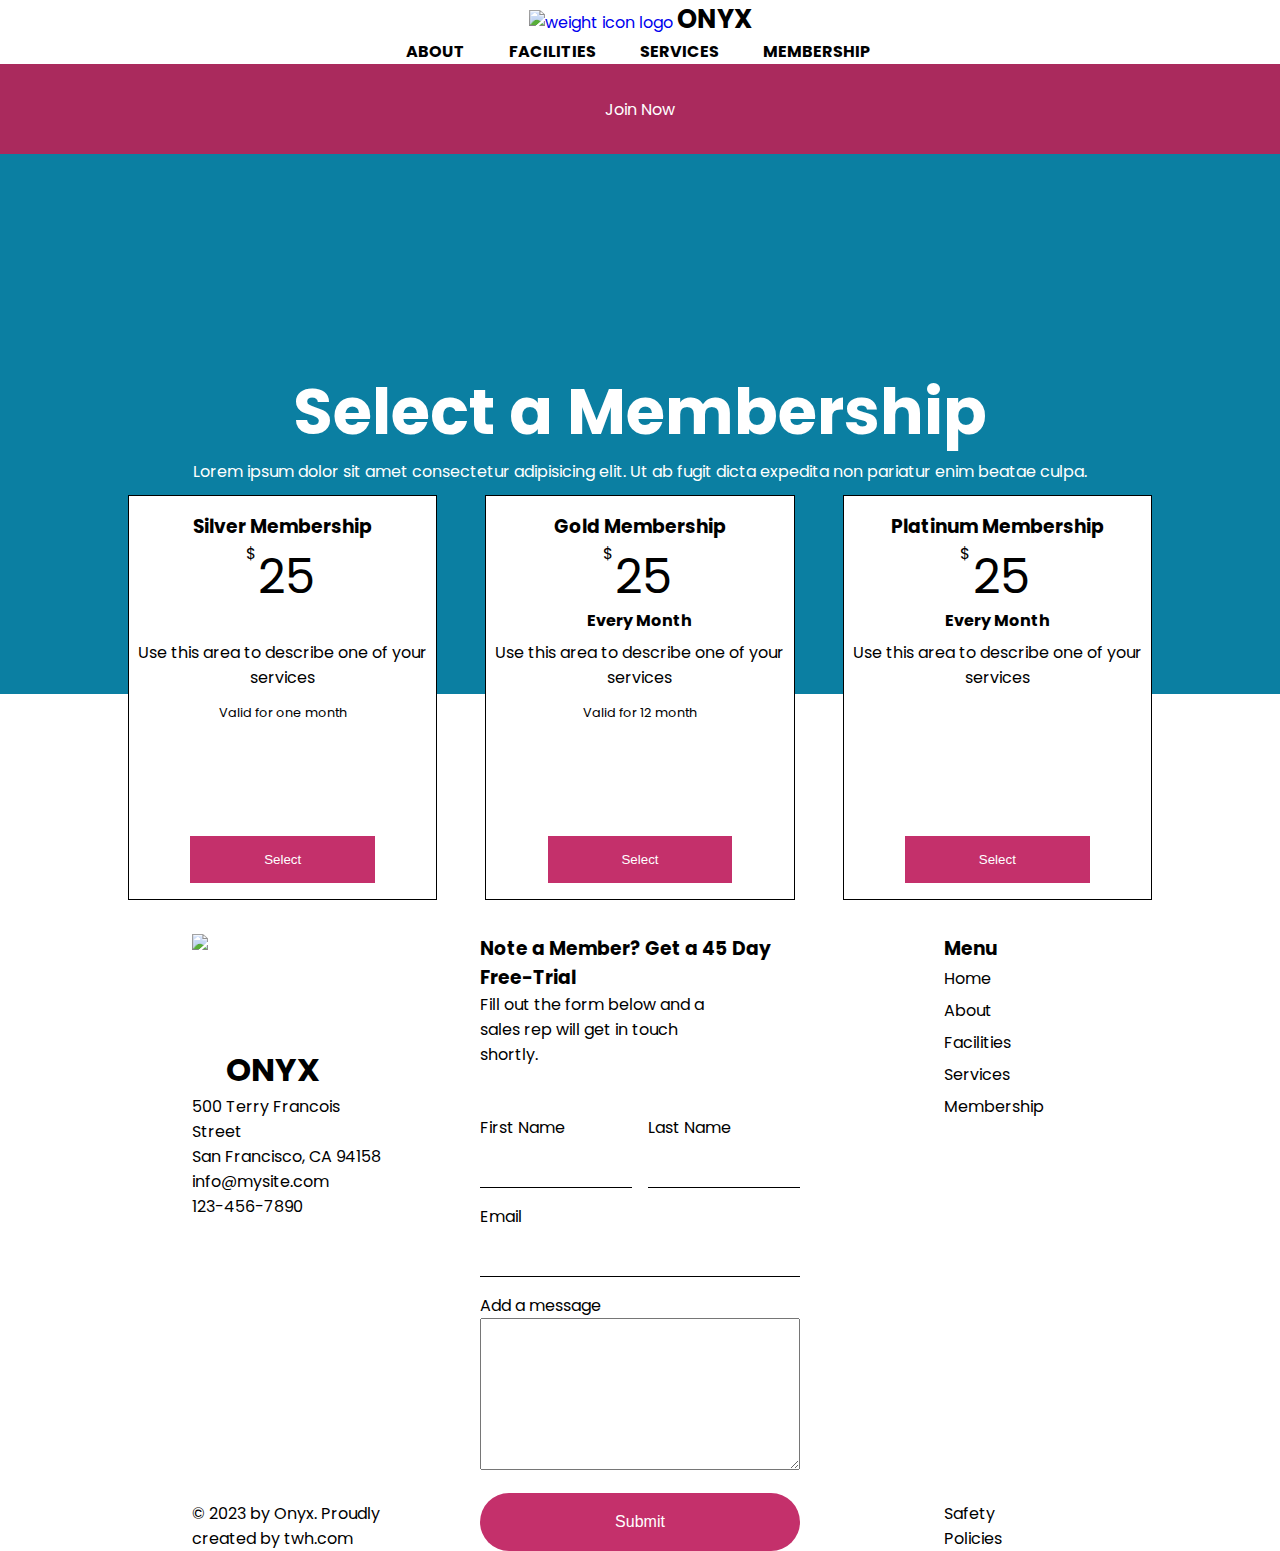
==== commit b5399bca: "membership page media queries-v.1" ====
--- a/html/membership.html
+++ b/html/membership.html
@@ -14,12 +14,12 @@
         <link rel="stylesheet" href="../css/med-device-mx-992.css">
         <link rel="stylesheet" href="../css/sm-device-mx-768.css">
         <link rel="stylesheet" href="../css/extra-sm-device-mx-576.css">
+        <link rel="stylesheet" href="../css/extra-sm-device-mx-390.css">
         <title>Gym Membership</title>
     </head>
     <body>
         <div class="page-container">
             <main class="main">
-
                 <!-- HEADER -->
                 <header class="main-header grid grid-col-3-header">
                     <div class="logo">
@@ -49,151 +49,155 @@
                 <section class="hero grid">
                     <div>
                         <h2>Select a Membership</h2>
-                        <div>
-                            <p>Lorem ipsum dolor sit amet consectetur adipisicing elit. Ut ab fugit dicta expedita non pariatur enim beatae culpa.</p>
-                        </div>
+                        <p>Lorem ipsum dolor sit amet consectetur adipisicing elit. Ut ab fugit dicta expedita non pariatur enim beatae culpa.</p>
                     </div>
                 </section>
         
                 <!-- CARDS -->
                 <section class="member-cards grid grid-col-3">
                     <article>
-                        <h3>Silver Membership</h3>
-        
+                        <div class="card-content">
+                            <h3>Silver Membership</h3>
+        
+                            <div>
+                                <p class="dollar-symbol">$</p><span class="dollar-value">25</span>
+                            </div>
+                            
+                            <div class="card-description">
+                                <p>Use this area to describe one of your services</p>
+                            </div>
+            
+                            <div class="package-period">
+                                <p>Valid for one month</p>
+                            </div>  
+        
+                            <button type="button">Select</button>
+                        </div>
+                        
+                    </article>
+        
+                    <article>
+                        <div class="card-content">
+                            <h3>Gold Membership</h3>
+        
+                            <div>
+                                <p class="dollar-symbol">$</p><span class="dollar-value">25</span>
+                            </div>
+                        
+                            <p class="renewal">Every Month</p>
+            
+                            <div class="card-description">
+                                <p>Use this area to describe one of your services</p>
+                            </div>
+            
+                            <div class="package-period">
+                                <p>Valid for 12 month</p>
+                            </div>
+            
+                            <button type="button">Select</button>
+                        </div>
+                    </article>
+        
+                    <article>
                         <div>
-                            <p class="dollar-symbol">$</p><span class="dollar-value">25</span>
-                        </div>
-                        
-                        <div class="card-description">
-                            <p>Use this area to describe one of your services</p>
-                        </div>
-        
-                        <div class="package-period">
-                            <p>Valid for one month</p>
-                        </div>  
-        
-                        <button type="button">Select</button>
-                    </article>
-        
-                    <article>
-                        <h3>Gold Membership</h3>
-        
-                        <div>
-                            <p class="dollar-symbol">$</p><span class="dollar-value">25</span>
-                        </div>
-                       
-                        <p class="renewal">Every Month</p>
-        
-                        <div class="card-description">
-                            <p>Use this area to describe one of your services</p>
-                        </div>
-        
-                        <div class="package-period">
-                            <p>Valid for 12 month</p>
-                        </div>
-        
-                        <button type="button">Select</button>
-                    </article>
-        
-                    <article>
-                        <h3>Platinum Membership</h3>
-        
-                        <div>
-                            <p class="dollar-symbol">$</p><span class="dollar-value">25</span>
-                        </div>
-        
-                        <!-- <p><span class="dollar-sign">$</span>25</p> -->
-                        <p class="renewal">Every Month</p>
-        
-                        <div class="card-description">
-                            <p>Use this area to describe one of your services</p>
-                        </div>
-        
-                        <button type="button">Select</button>    
+                            <h3>Platinum Membership</h3>
+            
+                            <div>
+                                <p class="dollar-symbol">$</p><span class="dollar-value">25</span>
+                            </div>
+            
+                            <!-- <p><span class="dollar-sign">$</span>25</p> -->
+                            <p class="renewal">Every Month</p>
+            
+                            <div class="card-description">
+                                <p>Use this area to describe one of your services</p>
+                            </div>
+            
+                            <button type="button">Select</button>        
+                        </div>
+                        
                     </article>
                 </section>  
             </main>
+
+            <!--FOOTER -->
+            <footer class="footer grid grid-col-3-footer">
+                <!-- Left-Panel -->
+                <div>
+                    <img src="../img/logo-icon-trans.png" alt="weight icon logo" height="26px" width="30px">
+                    <h2>ONYX</h2>
+                    <p>
+                        500 Terry Francois Street<br>
+                        San Francisco, CA 94158<br>
+                        info@mysite.com<br>
+                        123-456-7890
+                    </p>
+                    
+                    <i class="fab fa-instagram"></i>
+                    <i class="fab fa-facebook-f"></i>
+                    <i class="fab fa-twitter"></i>
+                    <div id="copyright">
+                        <p>
+                            &#169 2023 by Onyx. Proudly created by twh.com
+                        </p>
+                    </div>
+                </div>
+            
+                <!-- Center-Panel -->
+                <div>
+                    <h3>
+                        Note a Member? Get a 45 Day Free-Trial
+                    </h3>
+                    <p>
+                        Fill out the form below and a sales rep will get in touch shortly.
+                    </p>
+
+                    <form class="member-form"></form>
+                        <div class="name-form grid grid-col-2">
+                        
+                            <div class="box-1">
+                                <label for="f-name">First Name</label> <br>
+                                <input type="text" id="f-name">
+                            </div>
+
+                            <div class="box-2">
+                                <label for="l-name">Last Name</label> <br>
+                                <input type="text" id="l-name">
+                            </div>
+                        </div>
+                
+                        <div class="mail-message-form">
+                            <div>
+                                <label for="mail">Email</label> <br>
+                                <input type="email"> <br>
+                            </div>
+                            <div>
+                                <label for="message">Add a message</label> <br>
+                                <textarea id="message" cols="30" rows="10"></textarea> <br>
+                            </div>
+                        </div>
+
+                        <button type="submit" class="secondary-links">Submit</button>
+                    </form>
+                </div>
+
+                <!-- Right-Panel -->
+                <div class="nav-footer">
+                    <h3>Menu</h3>
+                    <nav>
+                        <ul>
+                            <li><a href="#">Home</a></li>
+                            <li><a href="#">About</a></li>
+                            <li><a href="#">Facilities</a></li>
+                            <li><a href="#">Services</a></li>
+                            <li><a href="#">Membership</a></li>
+                        </ul>
+                    </nav>
+
+                    <a href="#" id="safety-policies">Safety Policies</a>
+                </div>
+
+            </footer>
         </div>
-                
-
-        <!--FOOTER -->
-        <footer class="container-footer grid grid-col-3-footer">
-            <!-- Footer-Left-Panel -->
-            <div>
-                <img src="../img/logo-icon-trans.png" alt="weight icon logo" height="26px" width="30px">
-                <h2>ONYX</h2>
-                <p>
-                    500 Terry Francois Street<br>
-                    San Francisco, CA 94158<br>
-                    info@mysite.com<br>
-                    123-456-7890
-                </p>
-                
-                <i class="fab fa-instagram"></i>
-                <i class="fab fa-facebook-f"></i>
-                <i class="fab fa-twitter"></i>
-                <div id="copyright">
-                    <p>
-                        &#169 2023 by Onyx. Proudly created by twh.com
-                    </p>
-                </div>
-            </div>
-        
-            <!--Footer-Center-Panel-->
-            <div>
-                <h3>
-                    Note a Member? Get a 45 Day Free-Trial
-                </h3>
-                <p>
-                    Fill out the form below and a sales rep will get in touch shortly.
-                </p>
-
-                <form class="member-form"></form>
-                    <div class="name-form grid grid-col-2">
-                    
-                        <div class="box-1">
-                            <label for="f-name">First Name</label> <br>
-                            <input type="text" id="f-name">
-                        </div>
-
-                        <div class="box-2">
-                            <label for="l-name">Last Name</label> <br>
-                            <input type="text" id="l-name">
-                        </div>
-                    </div>
-             
-                    <div class="mail-message-form">
-                        <div>
-                            <label for="mail">Email</label> <br>
-                            <input type="email"> <br>
-                        </div>
-                        <div>
-                            <label for="message">Add a message</label> <br>
-                            <textarea id="message" cols="30" rows="10"></textarea> <br>
-                        </div>
-                    </div>
-
-                    <button type="submit" class="secondary-links">Submit</button>
-                </form>
-            </div>
-
-            <!--Footer-Right-Panel-->
-            <div class="nav-footer">
-                <h3>Menu</h3>
-                <nav>
-                    <ul>
-                        <li><a href="#">Home</a></li>
-                        <li><a href="#">About</a></li>
-                        <li><a href="#">Facilities</a></li>
-                        <li><a href="#">Services</a></li>
-                        <li><a href="#">Membership</a></li>
-                    </ul>
-                </nav>
-
-                <a href="#" id="safety-policies">Safety Policies</a>
-            </div>
-
-        </footer>
-
     </body>
 </html>--- a/css/style.css
+++ b/css/style.css
@@ -10,7 +10,7 @@
 /* HEADER */
 .main-header
 {
-    height: 10vh;
+    /* height: 10vh; */
     justify-content: center; 
     align-items: center;
 }
@@ -224,30 +224,27 @@
 }
 
 /* FOOTER */
-.container-footer
-{
-    /* padding-top: 2rem ; */
-    /* margin-top: 2rem; */
+.footer
+{
     width: 80%;
     left: 0;
     right: 0;
     margin-left: auto;
     margin-right: auto;
-    /* justify-content: center; */
-    top: 5rem;
+    top: 15rem;
     position: relative;
     column-gap: 2rem;
 }
 
 /* Left-Panel */
-.container-footer > div:nth-child(1) > img, 
-.container-footer > div:nth-child(1) > h2
+.footer > div:nth-child(1) > img, 
+.footer > div:nth-child(1) > h2
 {
     display: inline-block;
     font-size: 2rem;
 }
 
-.container-footer > div:nth-child(1)
+.footer > div:nth-child(1)
 {
     justify-self: center;
     position: relative;
@@ -259,26 +256,17 @@
 #copyright
 {
     width: 100%;
-    
-}
-
-/* #copyright > p
-{
-   
+    position: absolute;
     bottom: 0;
-    left: 0;
-    right: 0;
-    margin-left: auto;
-    margin-right: auto;
-} */
+}
 
 /* Center-Panel */
-.container-footer > div:nth-child(2)
+.footer > div:nth-child(2)
 {
     padding: 0 5rem;
 }
 
-.container-footer > div:nth-child(2) > p
+.footer > div:nth-child(2) > p
 {
     width: 80%;
 }
@@ -307,7 +295,7 @@
 }
 
 /* Right-Panel */
-.container-footer > div
+.footer > div
 {
     justify-self: center;
 }
@@ -341,110 +329,68 @@
 .hero
 {
     background-color: #0B7FA2;
-    height: 75vh;
+    height: 60vh;
     color: var(--secondary-font-color);
     justify-items: center;
     align-items: center;
+    position: relative;
+}
+
+.hero > div > h2
+{
+    font-size: 4rem;
+    text-align: center;
+}
+
+/* Cards */
+.member-cards
+{
+    width: 80%;
+    text-align: center;
     position: absolute;
-    width: 100%;
-}
-
-
-.hero > div
-{
-    position: relative;
-    top: -15%;
-}
-
-.hero > div, .hero > div > div
-{
-    width: 55%;
-    margin: 0 auto;
-    text-align: center;
-}
-
-.hero > div > h2
-{
-    font-size: 4rem;
-}
-
-/* Cards Container */
-.member-cards
-{
-    width: 80%;
-    position: absolute;
-    top: 65vh;
+    top: 55vh;
     column-gap: 3rem;
     left: 0;
     right: 0;
-    margin-left: auto;
-    margin-right: auto;
-
+    margin: 0 auto;
+    
 }
 
 /* Card Items */
-.member-cards > article
-{
-    background-color: var(--primary-bg-color);
-    border: 1px solid var(--primary-font-color);
-    text-align: center;
-    padding: 1rem;
-    position: relative;
-    /* top: 45%; */
-    height: 35vh;
-    
-}
-
-.member-cards > article > h3
-{
-    font-size: 1.2rem;
-}
-
 .dollar-symbol, 
 .dollar-value,
 .card-description,
 .package-period,
-.member-cards > article > button,
+.member-cards > article > div > button,
 .renewal
 {
     position: absolute;
     left: 0;
     right: 0;
-    margin-left: auto;
-    margin-right: auto;
-}
-
-.dollar-value
-{
-    font-size: 3rem;
-    left: 0.5rem;
-}
-
-.dollar-symbol
-{
-    left: -4rem;
-}
-
-.card-description
-{
-    top: 9rem;
-}
-
-.package-period
-{
-    top:13rem;
-    font-size: 0.8rem;
-} 
-
-.renewal
-{
-    top: 7rem;
-    font-weight: bold;
-}
-
-.member-cards > article > button
+    margin: 0 auto;
+}
+
+.member-cards > article
+{
+    background-color: var(--primary-bg-color);
+    border: 1px solid var(--primary-font-color);
+    text-align: center;
+    padding: 1rem;
+    position: relative;
+    height: 35vh;
+}
+
+.member-cards > article > div
+{
+    text-align: center;
+}
+
+.member-cards > article > div > button
 {
     bottom: 0;
+    left: 0;
+    right: 0;
+    margin: 0 auto;
     background-color: var(--secondary-link-bg-color);
     color: var(--secondary-font-color);
     border: none;
@@ -453,3 +399,30 @@
     margin-bottom: 1rem;
 }
 
+.dollar-value
+{
+    font-size: 3rem;
+    left: 0.5rem;
+}
+
+.dollar-symbol
+{
+    left: -4rem;
+}
+
+.card-description
+{
+    top: 9rem;
+}
+
+.package-period
+{
+    top:13rem;
+    font-size: 0.8rem;
+} 
+
+.renewal
+{
+    top: 7rem;
+    font-weight: bold;
+}
--- a/css/lg-device-mx-1500.css
+++ b/css/lg-device-mx-1500.css
@@ -8,7 +8,6 @@
         text-align: center;
         padding: 0;
         margin-left: 0;
-
     }
 
     .main-header > nav:nth-child(2) span > i
@@ -129,20 +128,21 @@
     }
 
     /* FOOTER */
-    .container-footer > div
+    .footer > div
     {
         top: 0;
     }
 
-    .container-footer > div:nth-child(1)
+    .footer > div:nth-child(1)
     {
-        justify-self: start;
+        justify-self: center;
         width: 60%;
     }
 
-    .container-footer > div:nth-child(2)
+    .footer > div:nth-child(2)
     {
         width: 100%;
+        padding: 0;
     }
 
     .container div:nth-child(4) > img {
@@ -153,89 +153,19 @@
 
     /* ******************************************************************** *
 
-    /* MEMBERSHIP PAGE */
+    /* *****MEMBERSHIP PAGE***** */
+   
 
     /* CARD ITEMS */
     .member-cards > article
     {
-        top: 50%;
-        height: 30vh;
+        top: 0;
+        height: 45vh;
     }
 
-    .card-description,
-    .package-period
-    {
-        width: 70%;
-        margin-top: 1rem;
-    }
 
-     /* FOOTER */
-    /* .container-footer > div
-    {
-        top: 40%;
-    } */
 
-    /* Left-Panel */
-    /* .container-footer > div:nth-child(1) > img, 
-    .container-footer > div:nth-child(1) > h2
-    {
-        display: inline-block;
-        font-size: 2rem;
-    }
-    .container-footer > div:nth-child(1)
-    {
-        justify-self: end;
-        position: relative;
-        width: 60%;
-        justify-content: center;
-        align-items: center;
-    }   */
-
-    /* Center-Panel */
-    /* .container-footer > div:nth-child(2)
-    {
-        padding: 0 3rem;
-    }
-
-    .container-footer > div:nth-child(2) > p
-    {
-        width: 70%;
-    }
-    .name-form
-    {
-        column-gap: 1rem;
-        margin-top: 3rem;
-    }
-
-    .name-form > div:nth-child(1) > input,
-    .name-form > div:nth-child(2) > input,
-    .mail-message-form > div:nth-child(1) > input,
-    .mail-message-form > div:nth-child(2) > textarea
-    {
-        width: 100%;
-    }
-
-    .mail-message-form
-    {
-        margin-top: 1rem;
-    }
-
-    .mail-message-form > div:nth-child(2)
-    {
-        margin-top: 1rem;
-    } */
-
-    /* Right-Panel */
-    /* .container-footer > div
-    {
-        justify-self: center;
-    }
-
-    .nav-footer
-    {
-        position: relative;
-        width: 30%;
-    } */
+     
 }
 
 
--- a/css/lg-device-mx-1200.css
+++ b/css/lg-device-mx-1200.css
@@ -0,0 +1,120 @@
+/* Large devices (desktops, less than 1200px) */
+@media (max-width: 1199.98px) {
+
+    /* Hero */
+    .hero > div
+    {
+        width: 60%;
+        text-align: center;
+    }
+    
+    /* Main */
+    #facilities-images > div:nth-child(2)
+    {
+        display: none;
+    }
+
+    /* Footer */
+    .footer
+    {
+        top: 80rem;
+    }
+
+    .footer > div:nth-child(1)
+    {
+        justify-self: center;
+        text-align: center;
+    }
+
+    .footer > div:nth-child(2)
+    {
+        width: 70%;
+        margin-top: 1rem;
+        text-align: center;
+    }
+
+    .footer > div:nth-child(2) > p
+    {
+        width: 100%;
+    }
+
+    .name-form
+    {
+        row-gap: 1rem;
+    }
+
+    #copyright > p
+    {
+        position: absolute;
+        bottom: -65rem;
+        left: 0;
+        right: 0;
+        margin-left: auto;
+        margin-right: auto;
+    }
+
+    #safety-policies
+    {
+        bottom: -5rem;
+        left: 0;
+        right: 0;
+        margin-left: auto;
+        margin-right: auto;
+    }
+
+    .nav-footer
+    {
+        margin-top: 2rem;
+        text-align: center;
+        
+    }
+
+    /* *****Membership Page***** */
+    .hero
+    {
+        height: 60vh;
+    }
+
+    .hero > div
+    {
+        top: 0;
+    }
+
+    .hero > div > h2
+    {
+        font-size: 3rem;
+    }
+
+    .hero > div, .hero > div > div
+    {
+        width: 60%;
+    }
+    
+    .member-cards
+    {
+        top: 95vh;
+        width: 70%;
+        row-gap: 1rem;
+    }
+
+    .member-cards > article
+    {
+        height: 50vh;
+    }
+
+    /* Utilities */
+    #facilities-images,
+    .grid-col-3-facilities, 
+    .grid-col-3-footer,
+    .grid-col-3-header,
+    .grid-col-2,
+    .grid-col-3
+    {
+        grid-template-columns: 1fr;
+    }
+
+    .primary-links
+    {
+        width: 70%;
+    }
+}--- a/css/med-device-mx-992.css
+++ b/css/med-device-mx-992.css
@@ -0,0 +1,148 @@
+/* Medium devices (tablets, less than 992px) */
+@media (max-width: 991.98px) {
+    
+    /* Hero */
+    .hero > div
+    {
+        width: 60%;
+        text-align: center;
+    }
+    
+    /* Main */
+    .experience-section-text
+    {
+        padding: 0;
+    }
+
+    #experience-section > div:nth-child(2), 
+    #experience-section > div:nth-child(3)
+    {
+        width: 100%;
+    }
+
+    #facilities-images > div:nth-child(2)
+    {
+        display: none;
+    }
+    
+    #copyright > p
+    {
+        bottom: -65rem;
+        left: 0;
+        right: 0;
+        margin-left: auto;
+        margin-right: auto;
+    }
+
+    /* Footer */
+    .footer
+    {
+        top: 70rem;
+    }
+
+    .footer > div:nth-child(1)
+    {
+        justify-self: center;
+        text-align: center;
+    }
+
+    .footer > div:nth-child(2)
+    {
+        width: 70%;
+        margin-top: 2rem;
+        text-align: center;
+    }
+
+    .footer > div:nth-child(2) > p
+    {
+        width: 100%;
+    }
+
+    .name-form
+    {
+        row-gap: 1rem;
+    }
+
+    #copyright > p
+    {
+        position: absolute;
+        bottom: -65rem;
+        left: 0;
+        right: 0;
+        margin-left: auto;
+        margin-right: auto;
+    }
+
+    #safety-policies
+    {
+        bottom: -5rem;
+        left: 0;
+        right: 0;
+        margin-left: auto;
+        margin-right: auto;
+    }
+
+    .nav-footer
+    {
+        margin-top: 2rem;
+        text-align: center;
+        
+    }
+
+    /* *****Membership Page***** */
+    .hero
+    {
+        height: 60vh;
+    }
+
+    .hero > div
+    {
+        /* position: relative; */
+        top: 0;
+    }
+
+    .hero > div > h2
+    {
+        font-size: 3rem;
+    }
+
+    .hero > div, .hero > div > div
+    {
+        width: 60%;
+    }
+
+    .member-cards
+    {
+        top: 90vh;
+        width: 70%;
+        row-gap: 1rem;
+    }
+
+    .member-cards > article
+    {
+        height: 45vh;
+    }
+
+    /* Utilities */
+    #facilities-images,
+    .grid-col-3-facilities, 
+    .grid-col-3-footer,
+    .grid-col-3-header,
+    .grid-col-2
+    {
+        grid-template-columns: 1fr;
+    }
+
+    .primary-links
+    {
+        text-align: center;
+        justify-self: center;  
+        padding: 1rem 1rem;
+        margin-bottom: 40px; 
+    } 
+
+    #experience-section p
+    {
+        padding: 1rem 3rem;
+    }
+}--- a/css/sm-device-mx-768.css
+++ b/css/sm-device-mx-768.css
@@ -0,0 +1,171 @@
+/* Small devices (landscape phones, less than 768px) */
+@media (max-width: 767.98px) {
+    
+    /* Hero */
+    .hero
+    {
+        height: 40vh;
+    }
+
+    .hero > div
+    {
+        width: 60%;
+        text-align: center;
+    }
+
+    .hero > div > h2
+    {
+        font-size: 3rem;
+    }
+
+    .hero > div, .hero > div > div
+    {
+        width: 80%;
+    }
+    
+    /* Main */
+    .experience-section-text
+    {
+        padding: 0;
+    }
+
+    #experience-section > div:nth-child(2), 
+    #experience-section > div:nth-child(3)
+    {
+        width: 100%;
+    }
+
+    #facilities-images > div:nth-child(2)
+    {
+        display: none;
+    }
+
+    /* *****Membership Page***** */
+    .hero
+    {
+        height: 60vh;
+    }
+
+    .hero > div
+    {
+        position: relative;
+        top: 0;
+    }
+
+    .hero > div > h2
+    {
+        font-size: 3rem;
+    }
+
+    .hero > div, .hero > div > div
+    {
+        width: 60%;
+    }
+
+    /* Card Items */
+    .member-cards
+    {
+        position: static;
+        margin-top: 2rem;
+    }
+
+    .member-cards > article
+    {
+        top: 0;
+        height: 50vh;
+    }
+
+    .card-description,
+    .package-period
+    {
+        width: 70%;
+        margin-top: 1rem;
+    }
+
+    /* Footer */
+    .footer
+    {
+        position: static;
+        width: 100%;
+        top: 170vh;
+        row-gap: 2rem;
+    }
+
+    .footer > div:nth-child(1)
+    {
+        justify-self: center;
+        text-align: center;
+        /* position: relative; */
+    }
+
+    .footer > div:nth-child(2)
+    {
+        width: 70%;
+        margin-top: 1rem;
+        text-align: center;
+    }
+
+    #copyright > p
+    {
+        bottom: -70rem;
+        left: 0;
+        right: 0;
+        margin-left: auto;
+        margin-right: auto;
+    }
+
+    .name-form
+    {
+        row-gap: 1rem;
+    }
+
+    #safety-policies
+    {
+        bottom: -5rem;
+        left: 0;
+        right: 0;
+        margin-left: auto;
+        margin-right: auto;
+    }
+
+    .nav-footer
+    {
+        margin-top: 2rem;
+        text-align: center;
+    }
+
+    
+
+    .footer > div:nth-child(2) > h3
+    {
+        text-align: center;
+    }
+    
+    .footer > div
+    {
+        top: 20%;
+    }
+
+    .footer > div:nth-child(2) > p
+    {
+        width: 100%;
+        text-align: center;
+    }
+
+    /* Utilities */
+    #facilities-images,
+    .grid-col-3-facilities, 
+    .grid-col-3-footer,
+    .grid-col-3-header,
+    .grid-col-2
+    {
+        grid-template-columns: 1fr;
+    }
+
+    .primary-links
+    {
+        padding: 1rem 1rem;
+        text-align: center;
+        justify-self: center;  
+    } 
+}--- a/css/extra-sm-device-mx-576.css
+++ b/css/extra-sm-device-mx-576.css
@@ -0,0 +1,23 @@
+/* Extra small devices (portrait phones, less than 576px) */
+@media (max-width: 575.98px) {
+    .hero
+    {
+        height: 30vh;
+    }
+
+    .hero > div
+    {
+        position: relative;
+        top: 12%;
+    }
+
+    .hero > div > h2
+    {
+        font-size: 2rem;
+    }
+
+    .hero > div, .hero > div > div
+    {
+        width: 80%;
+    }
+}
--- a/css/extra-sm-device-mx-390.css
+++ b/css/extra-sm-device-mx-390.css
@@ -0,0 +1,177 @@
+/* Extra small devices (portrait phones, less than 390px) */
+@media (max-width: 389.98px) 
+{
+    /* Header */
+    .logo > img, .main-header > nav div, .main-header > nav li
+    {
+        display: none;
+    }
+    
+    /* Hero */
+    .hero
+    {
+        height: 60vh;
+    }
+
+    .hero > div
+    {
+        position: relative;
+        top: 10%;
+    }
+
+    .hero > div
+    {
+        width: 80%;
+    }
+    
+    /* Main */
+    .experience-section-text
+    {
+        padding: 0;
+    }
+
+    #experience-section > div:nth-child(2), 
+    #experience-section > div:nth-child(3)
+    {
+        width: 100%;
+    }
+
+    #facilities-images > div:nth-child(2)
+    {
+        display: none;
+    }
+
+    /* *****Membership Page***** */
+    .hero
+    {
+        height: 40vh;
+    }
+
+    .hero > div
+    {
+        position: relative;
+        top: 0;
+    }
+
+    .hero > div > h2
+    {
+        font-size: 2rem;
+    }
+
+    .hero > div
+    {
+        width: 60%;
+        text-align: center;
+    }
+
+    /* Card Items */
+    .member-cards
+    {
+        position: static;
+        margin-top: 2rem;
+    }
+
+    .member-cards > article
+    {
+        top: 0;
+        height: 50vh;
+    }
+
+    .card-description,
+    .package-period
+    {
+        width: 70%;
+        margin-top: 1rem;
+    }
+
+    .dollar-value,
+    .dollar-symbol
+    {
+        display: inline-block;
+    }
+
+    /* Footer */
+    .footer
+    {
+        position: static;
+        /* width: 100%; */
+        /* top: 170vh; */
+        row-gap: 2rem;
+    }
+
+    .footer > div:nth-child(1)
+    {
+        justify-self: center;
+        text-align: center;
+        /* position: relative; */
+    }
+
+    .footer > div:nth-child(2)
+    {
+        width: 70%;
+        margin-top: 1rem;
+        text-align: center;
+    }
+
+    #copyright > p
+    {
+        bottom: -70rem;
+        left: 0;
+        right: 0;
+        margin-left: auto;
+        margin-right: auto;
+    }
+
+    .name-form
+    {
+        row-gap: 1rem;
+    }
+
+    #safety-policies
+    {
+        bottom: -5rem;
+        left: 0;
+        right: 0;
+        margin-left: auto;
+        margin-right: auto;
+    }
+
+    .nav-footer
+    {
+        margin-top: 2rem;
+        text-align: center;
+    }
+
+    .footer > div:nth-child(2) > h3
+    {
+        text-align: center;
+    }
+    
+    .footer > div
+    {
+        top: 20%;
+    }
+
+    .footer > div:nth-child(2) > p
+    {
+        width: 100%;
+        text-align: center;
+    }
+
+    /* Utilities */
+    #facilities-images,
+    .grid-col-3-facilities, 
+    .grid-col-3-footer,
+    .grid-col-3-header,
+    .grid-col-2
+    {
+        grid-template-columns: 1fr;
+    }
+
+    .primary-links
+    {
+        padding: 1rem 1rem;
+        text-align: center;
+        justify-self: center;  
+    } 
+}